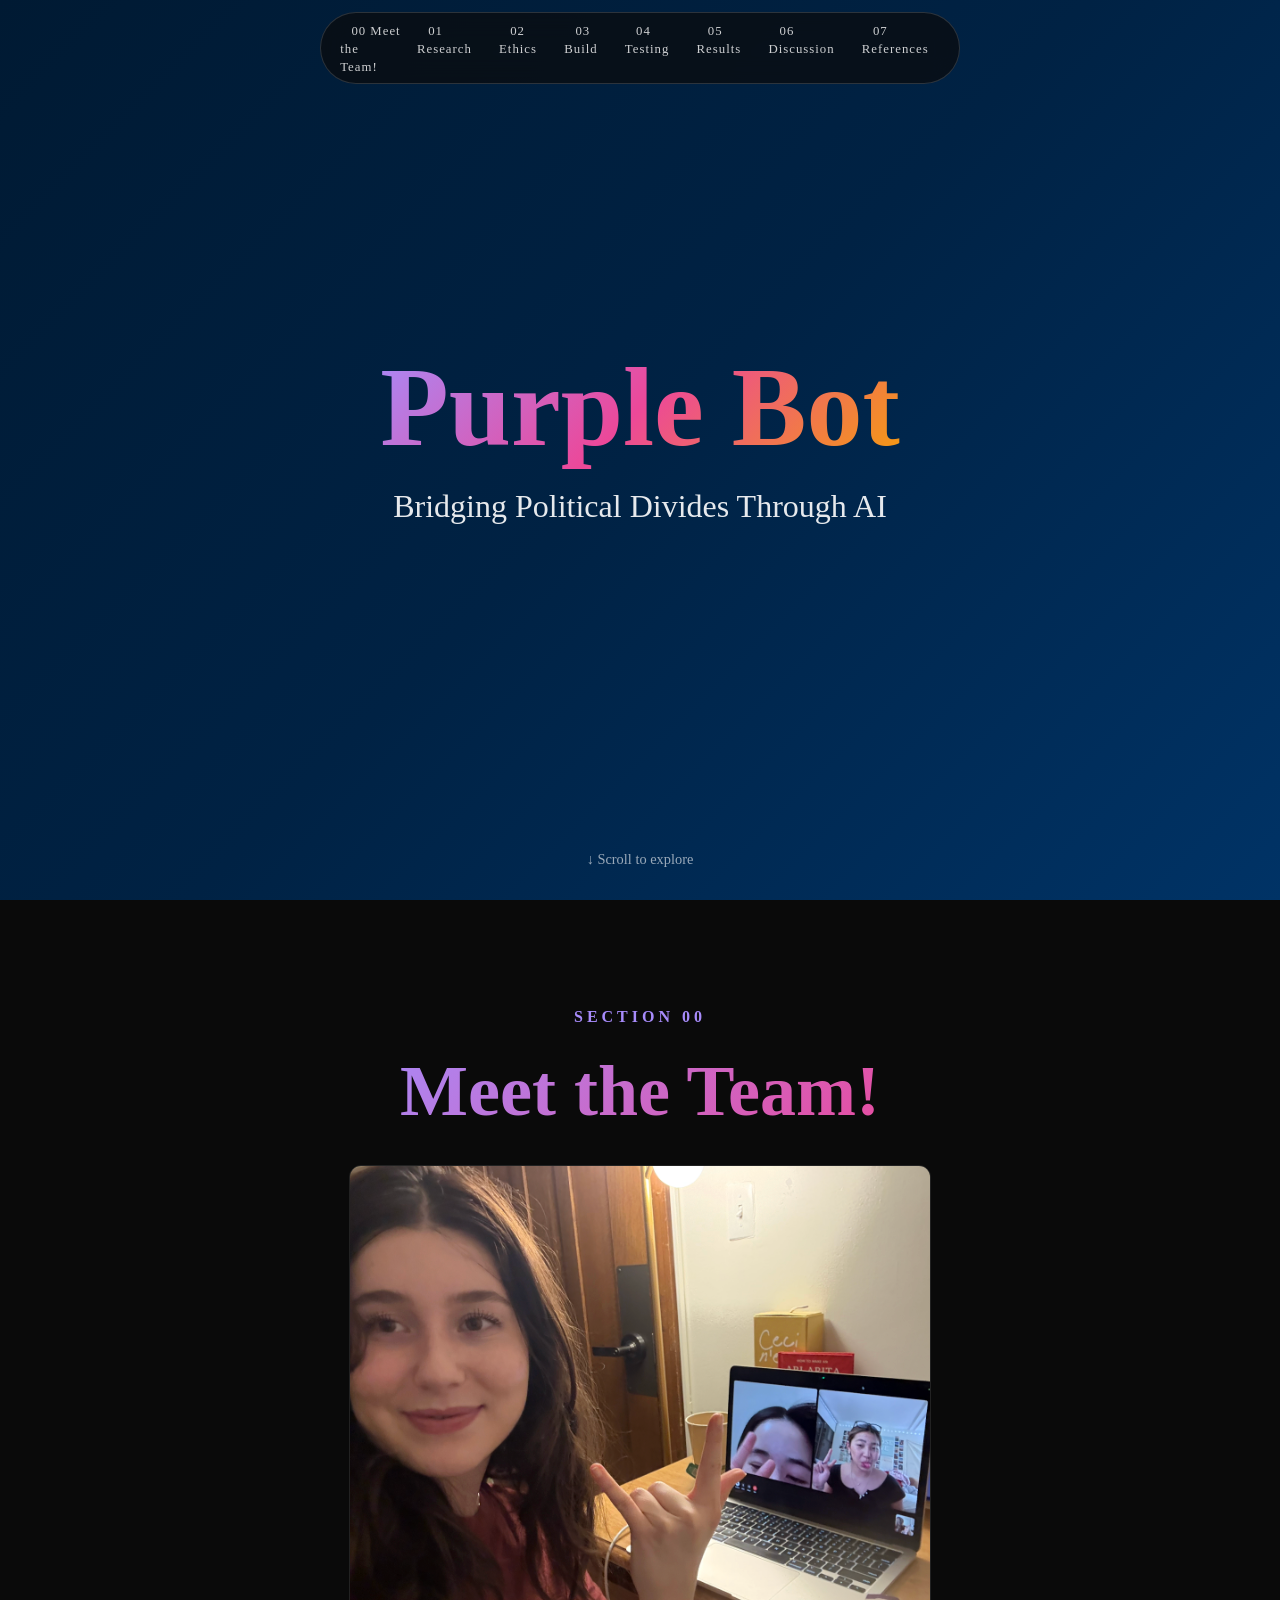
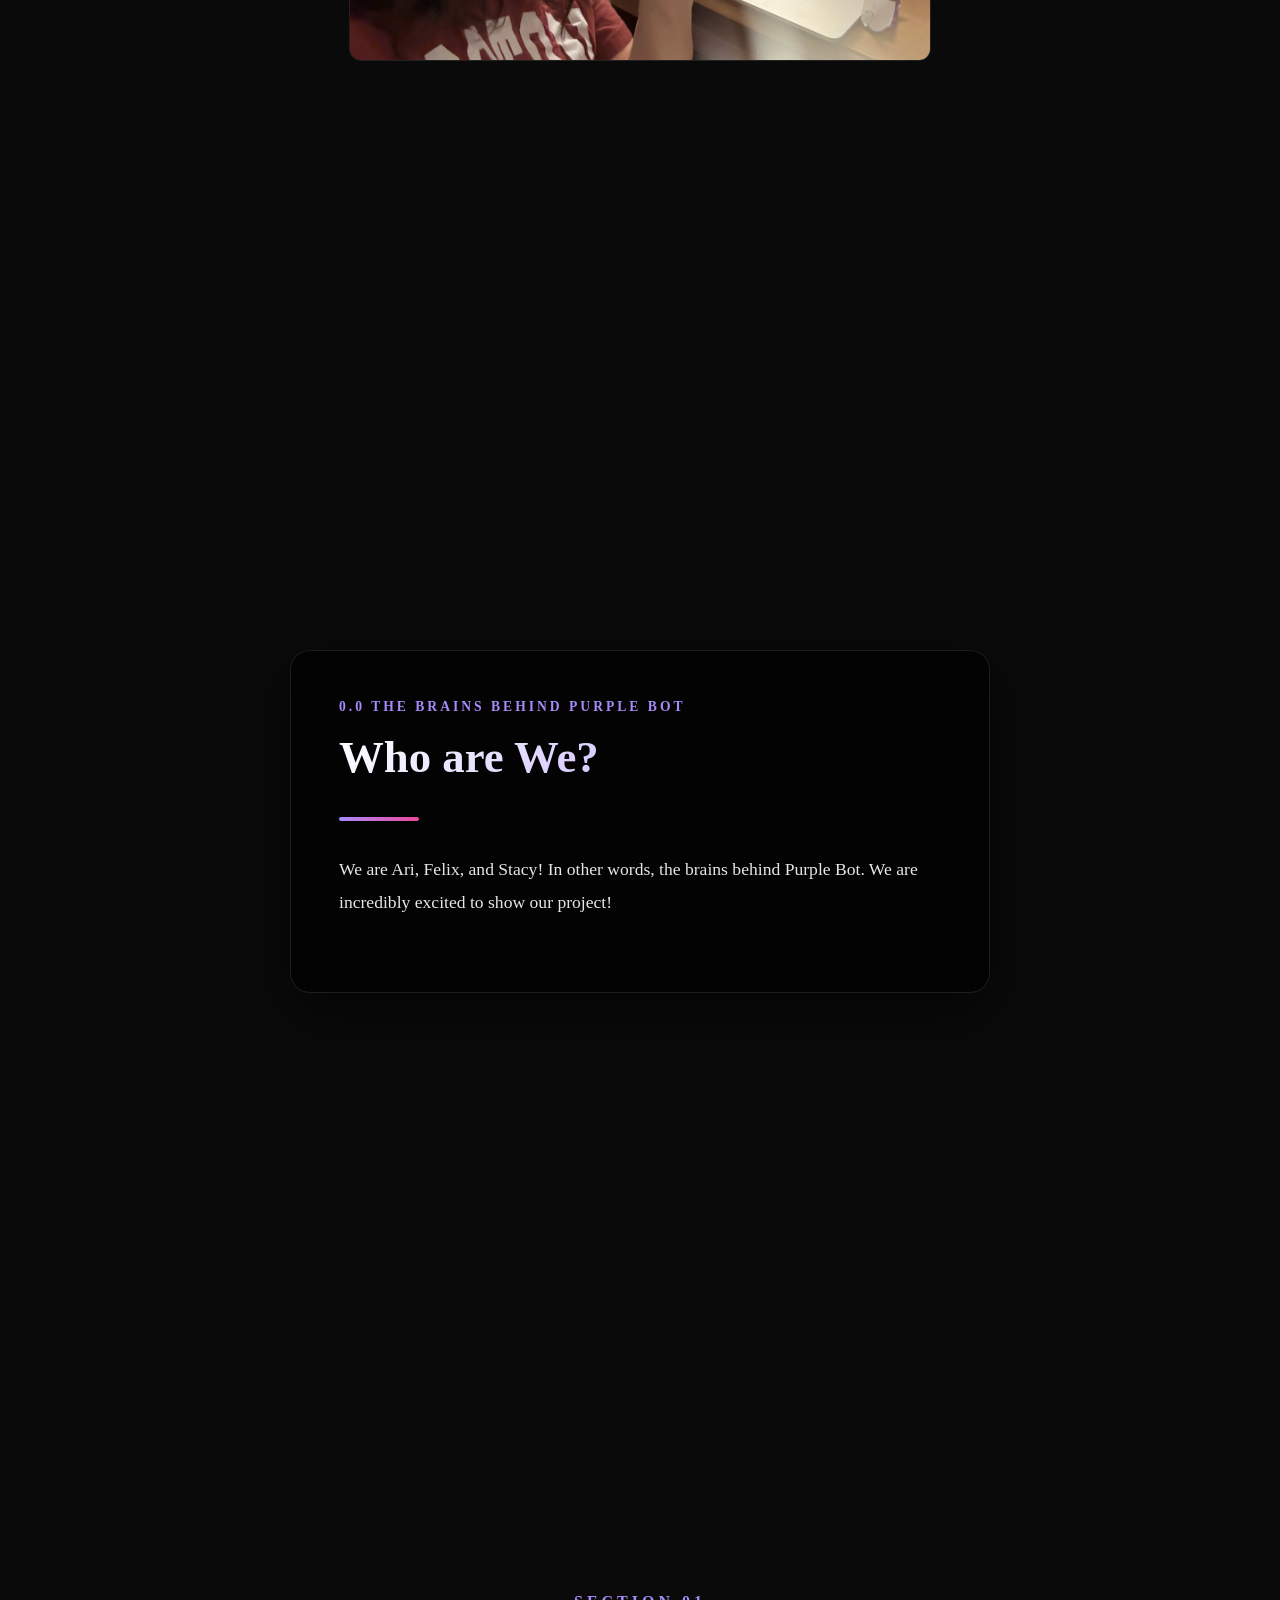
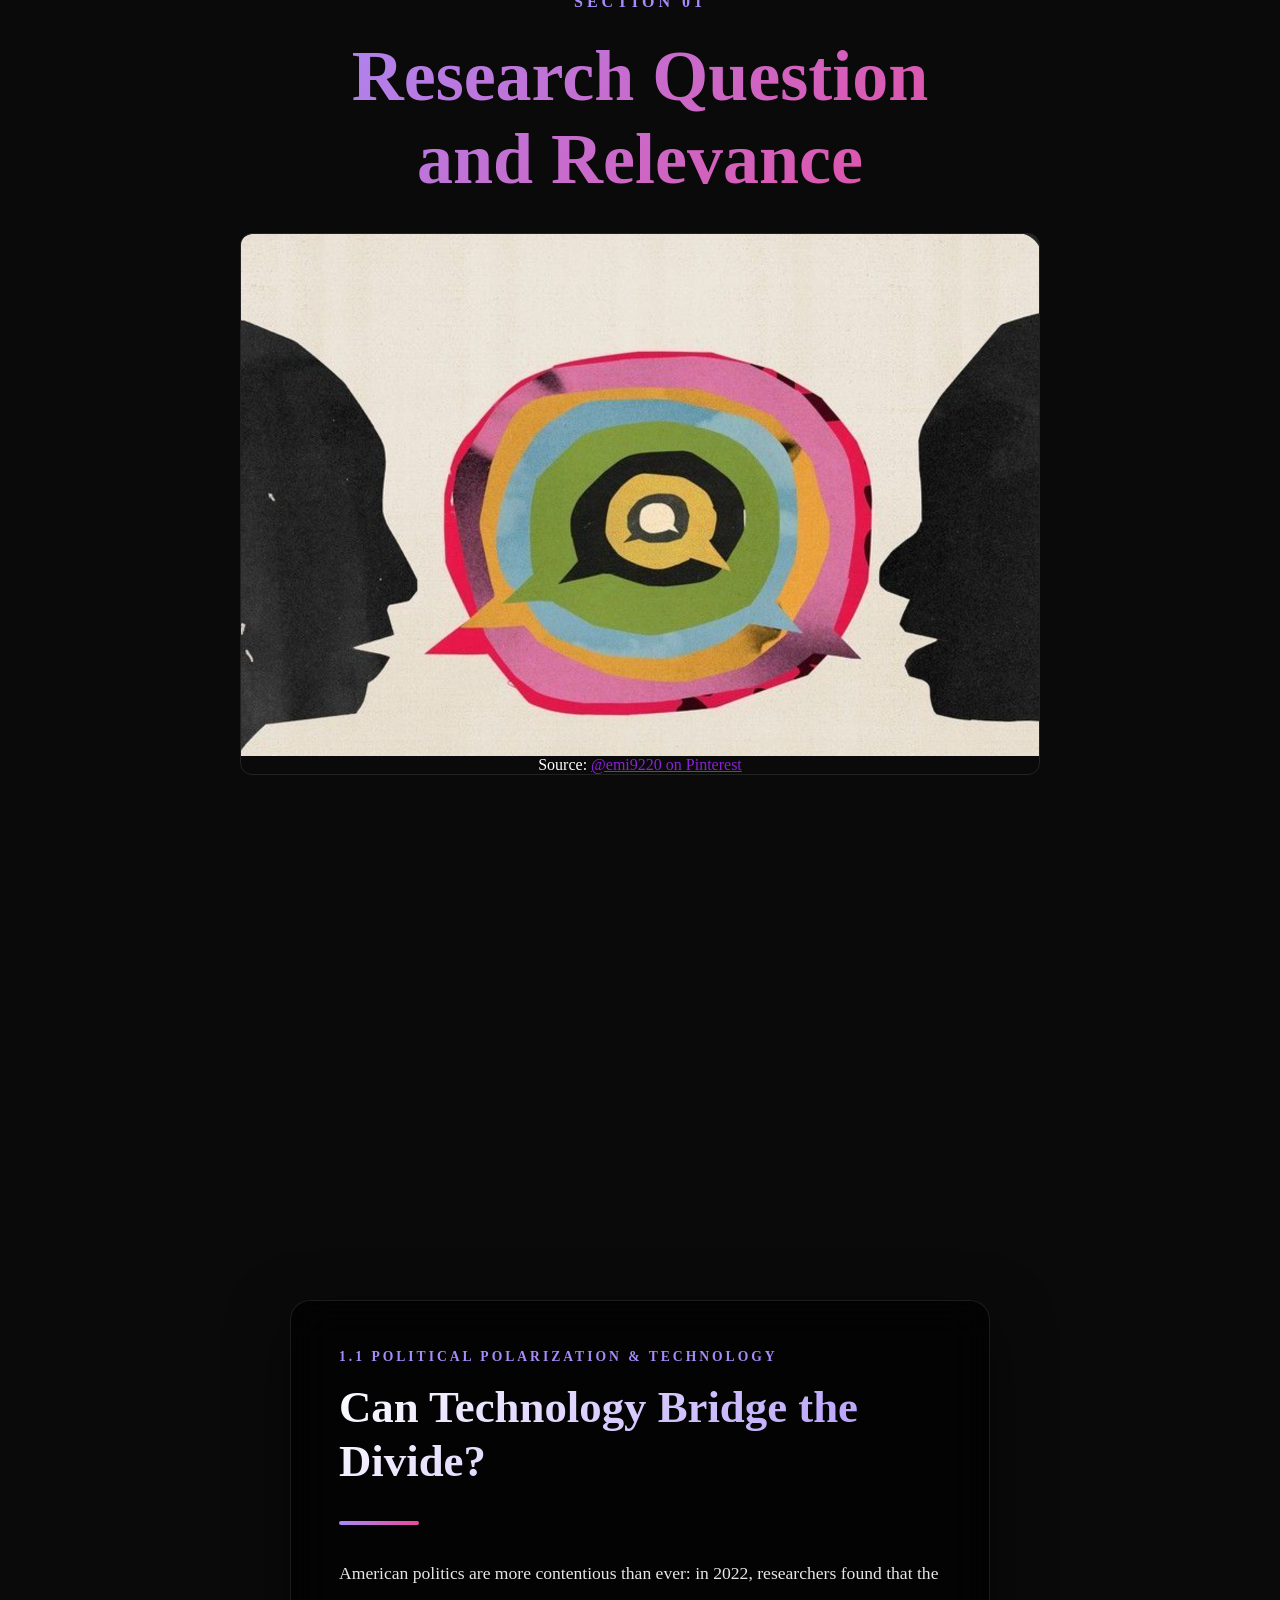
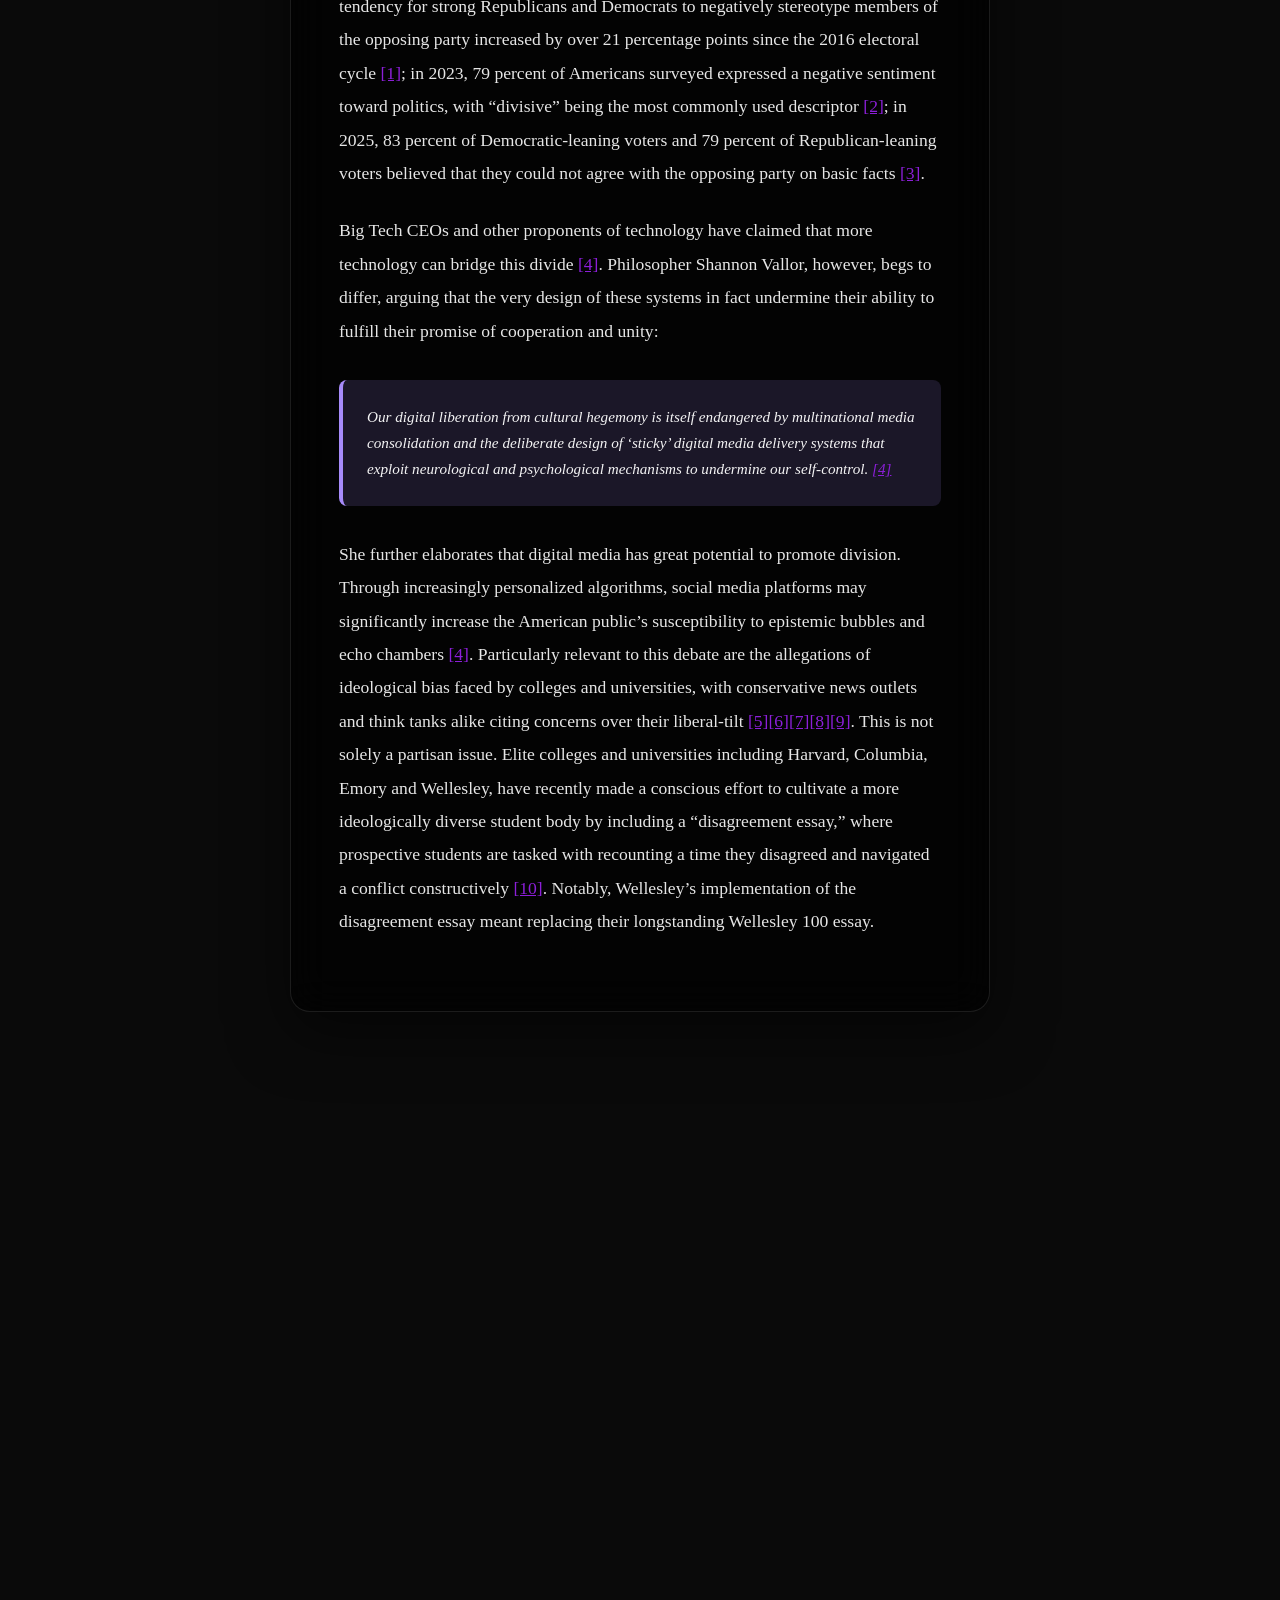
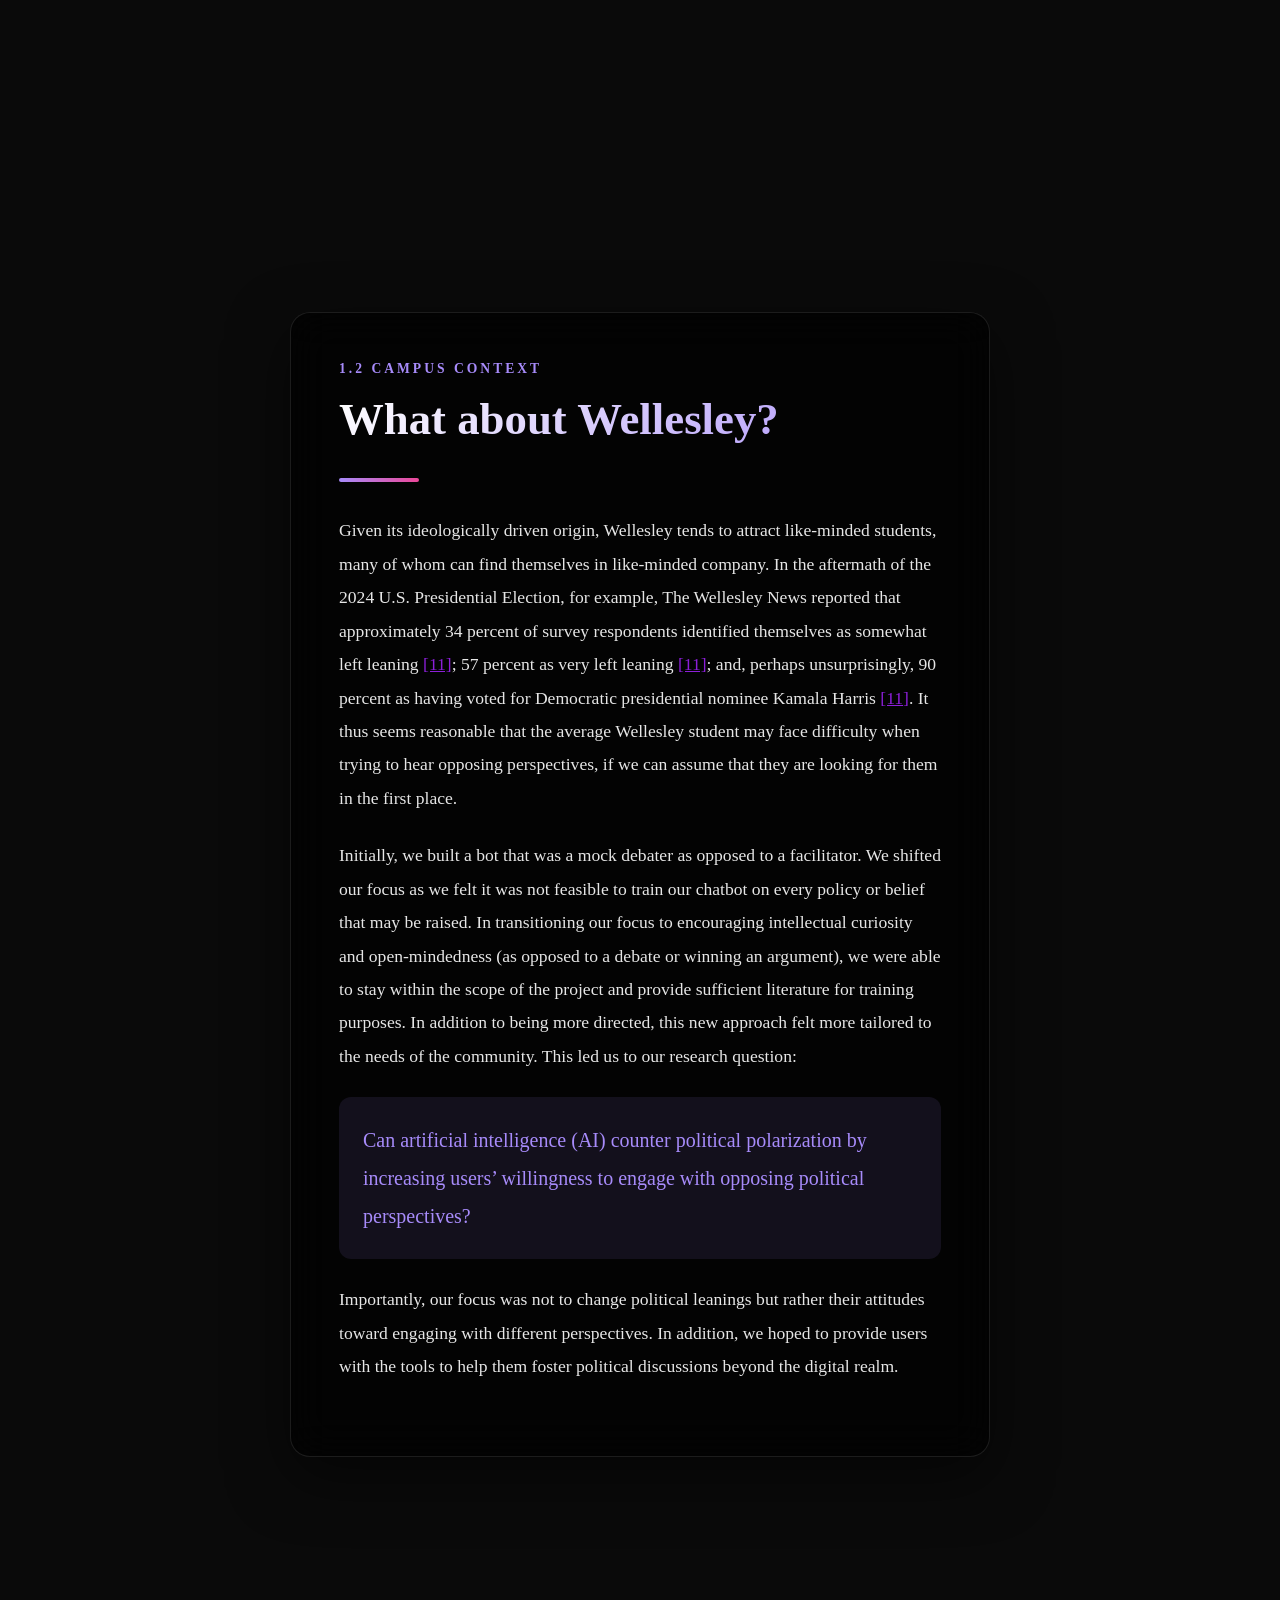
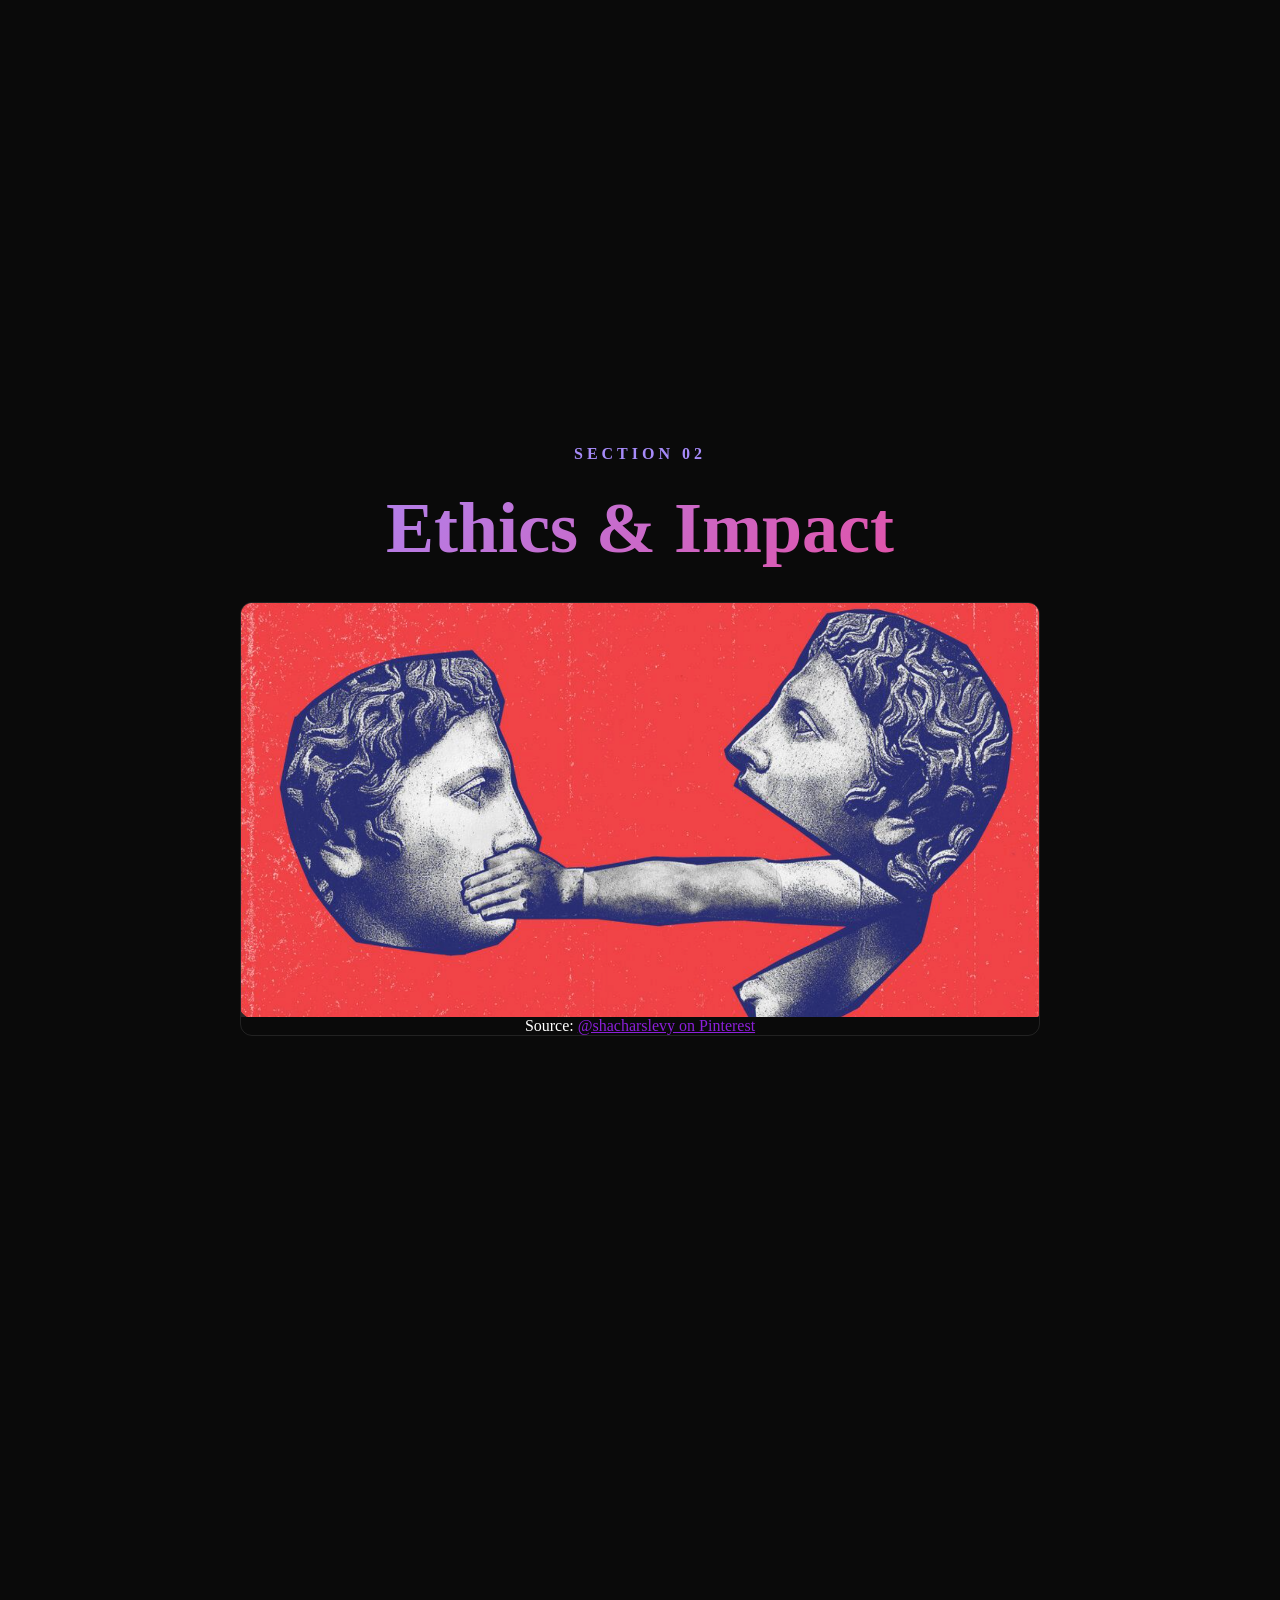
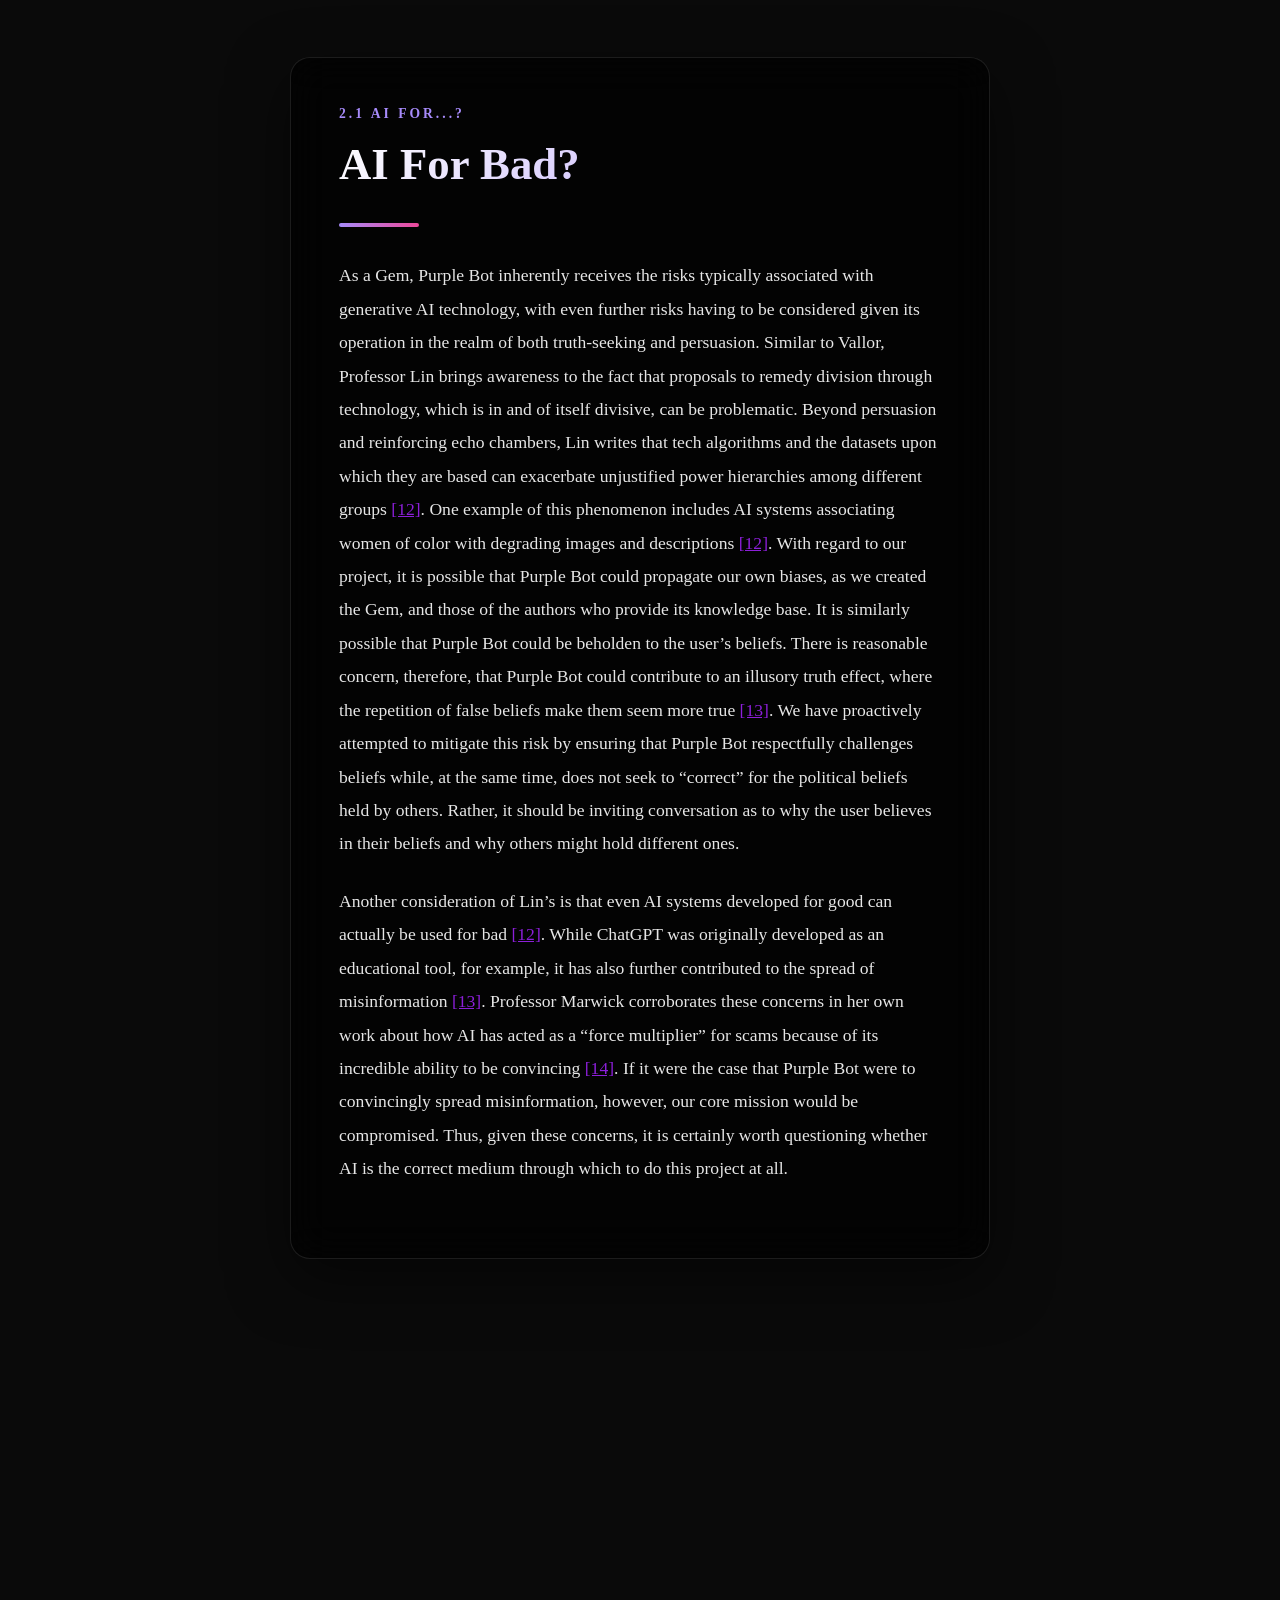
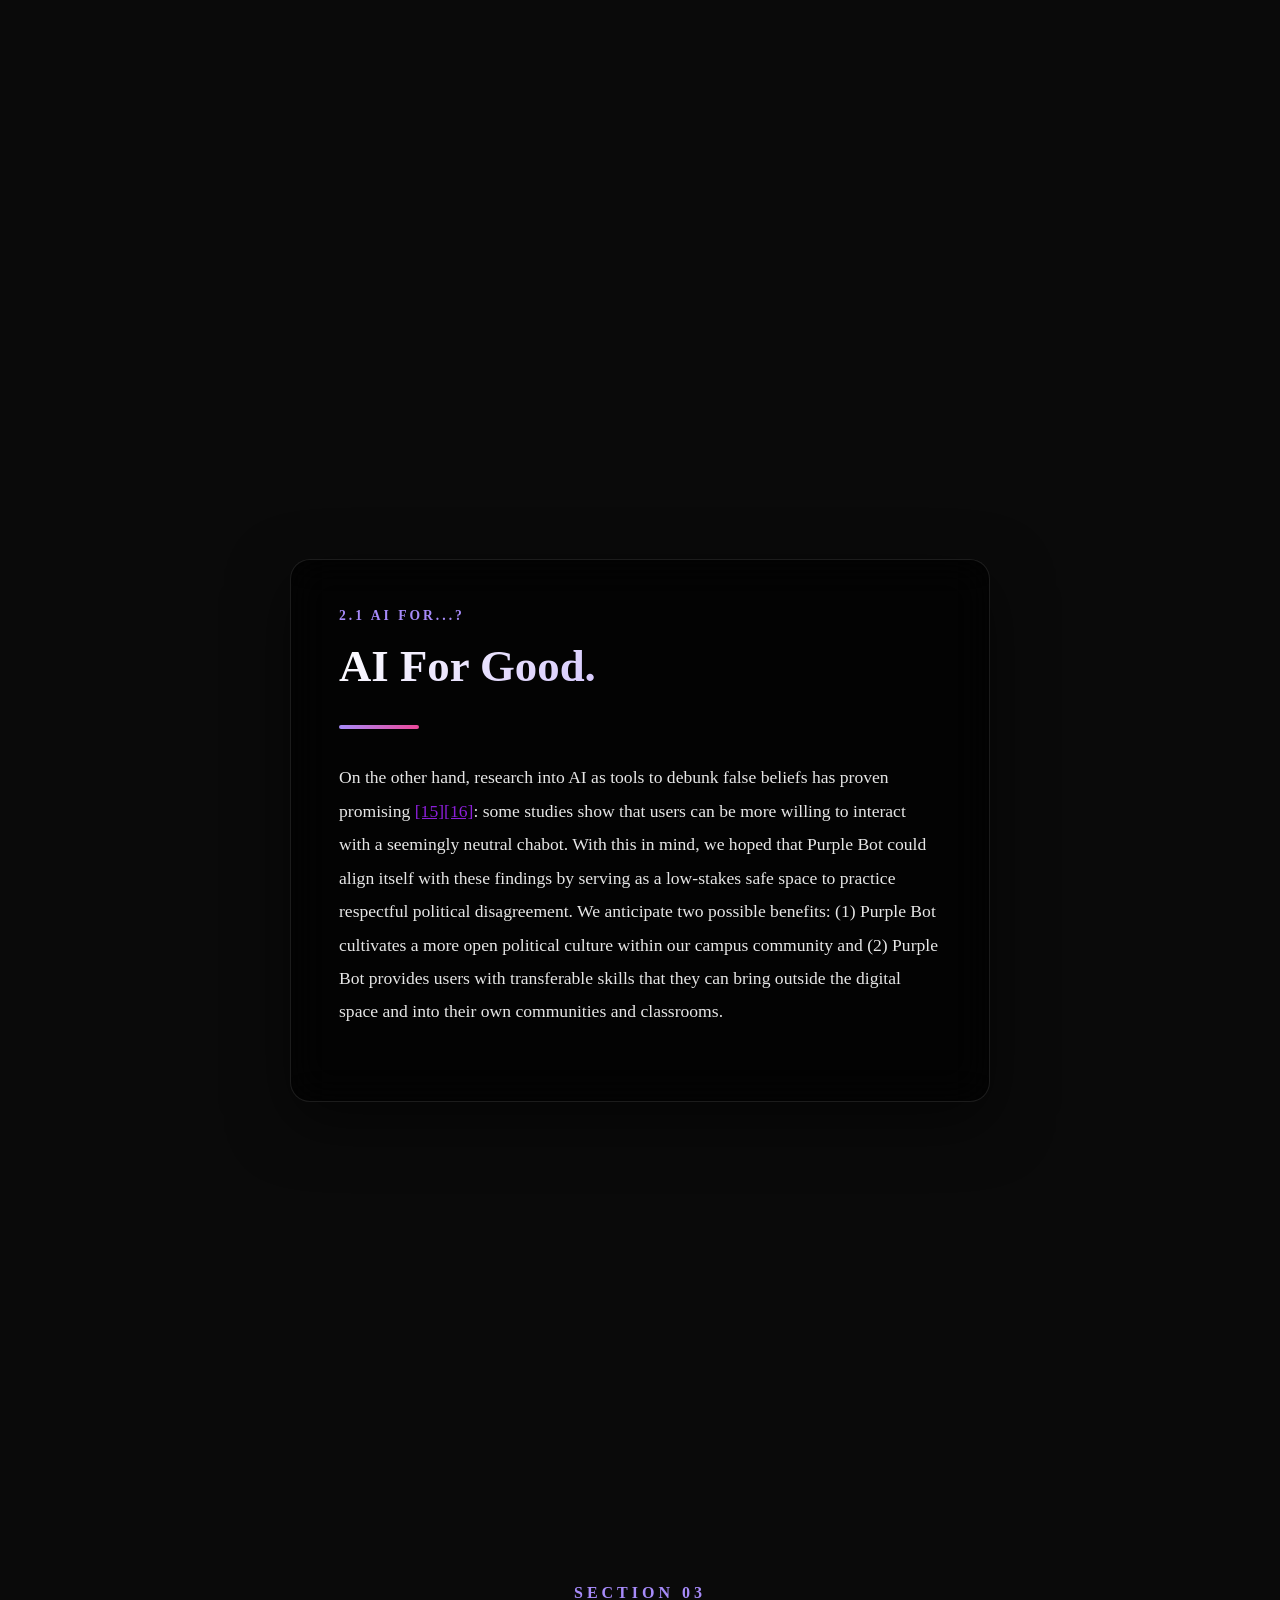
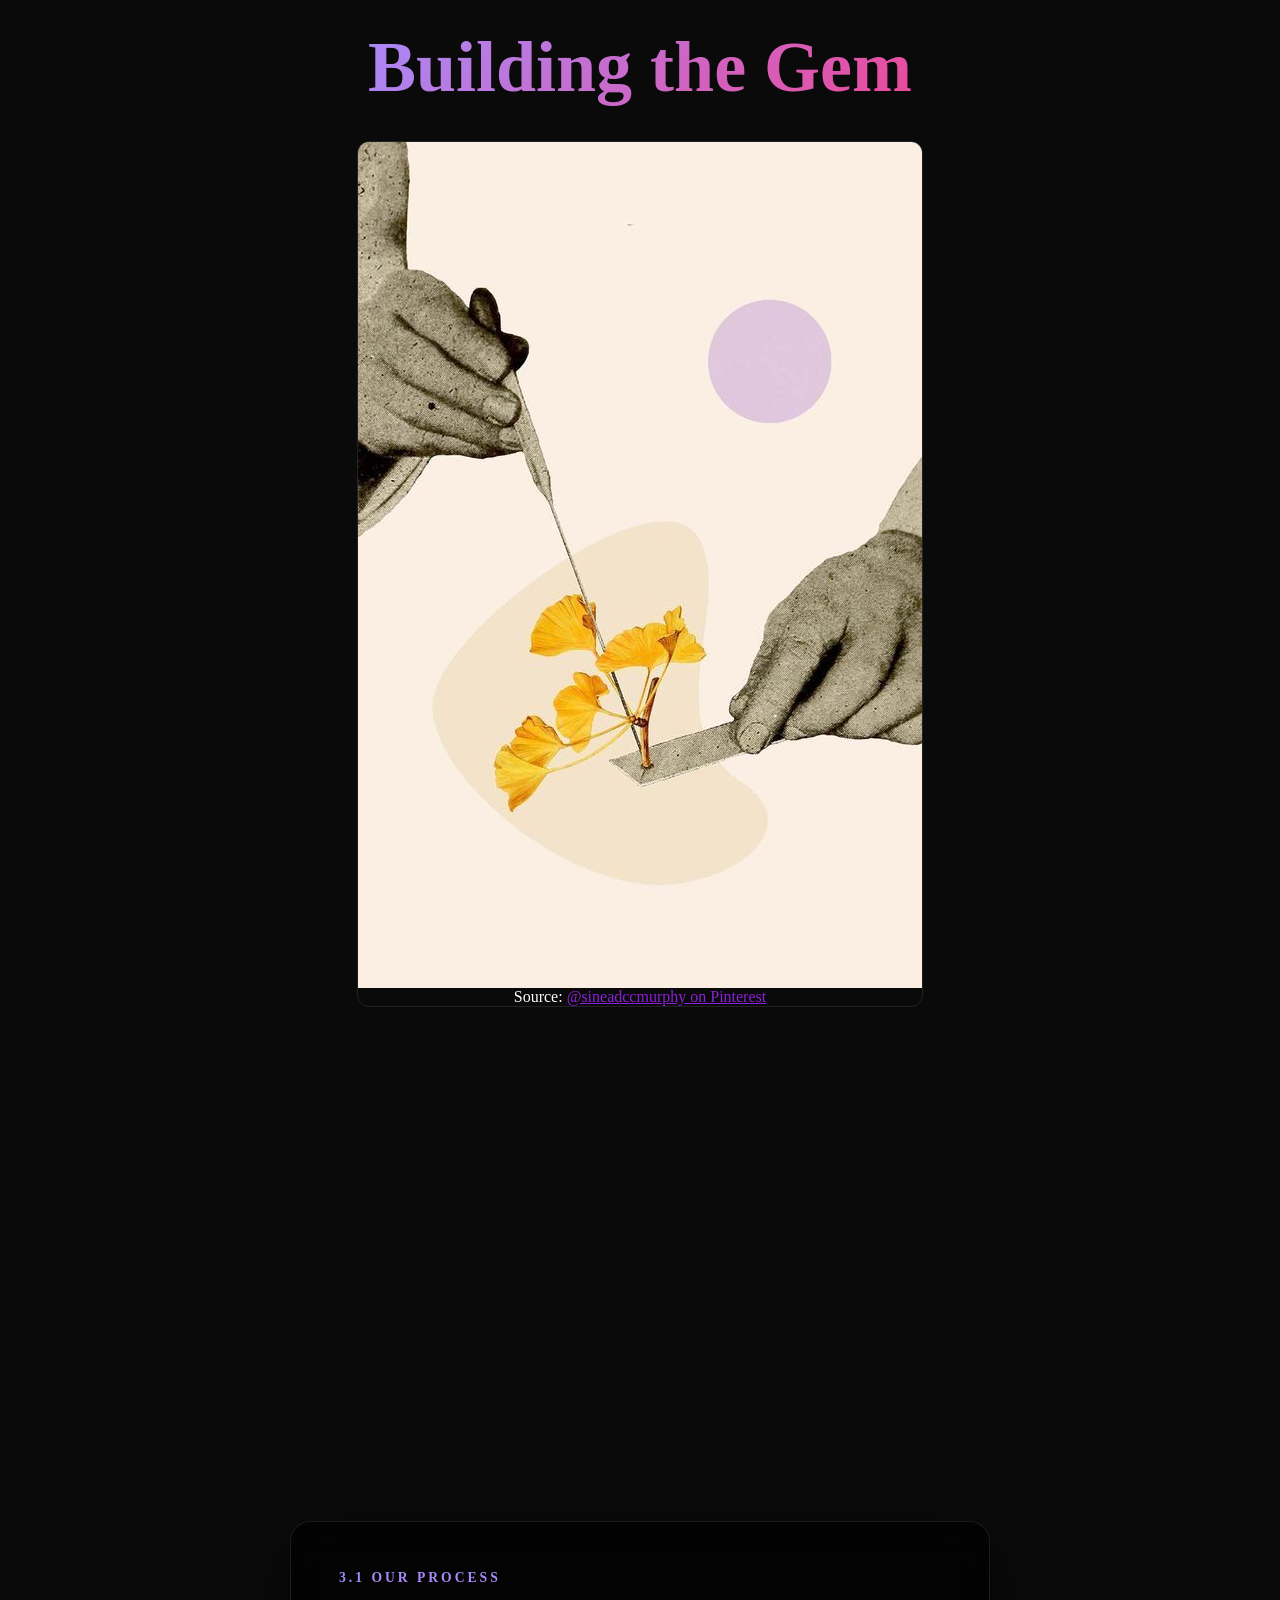
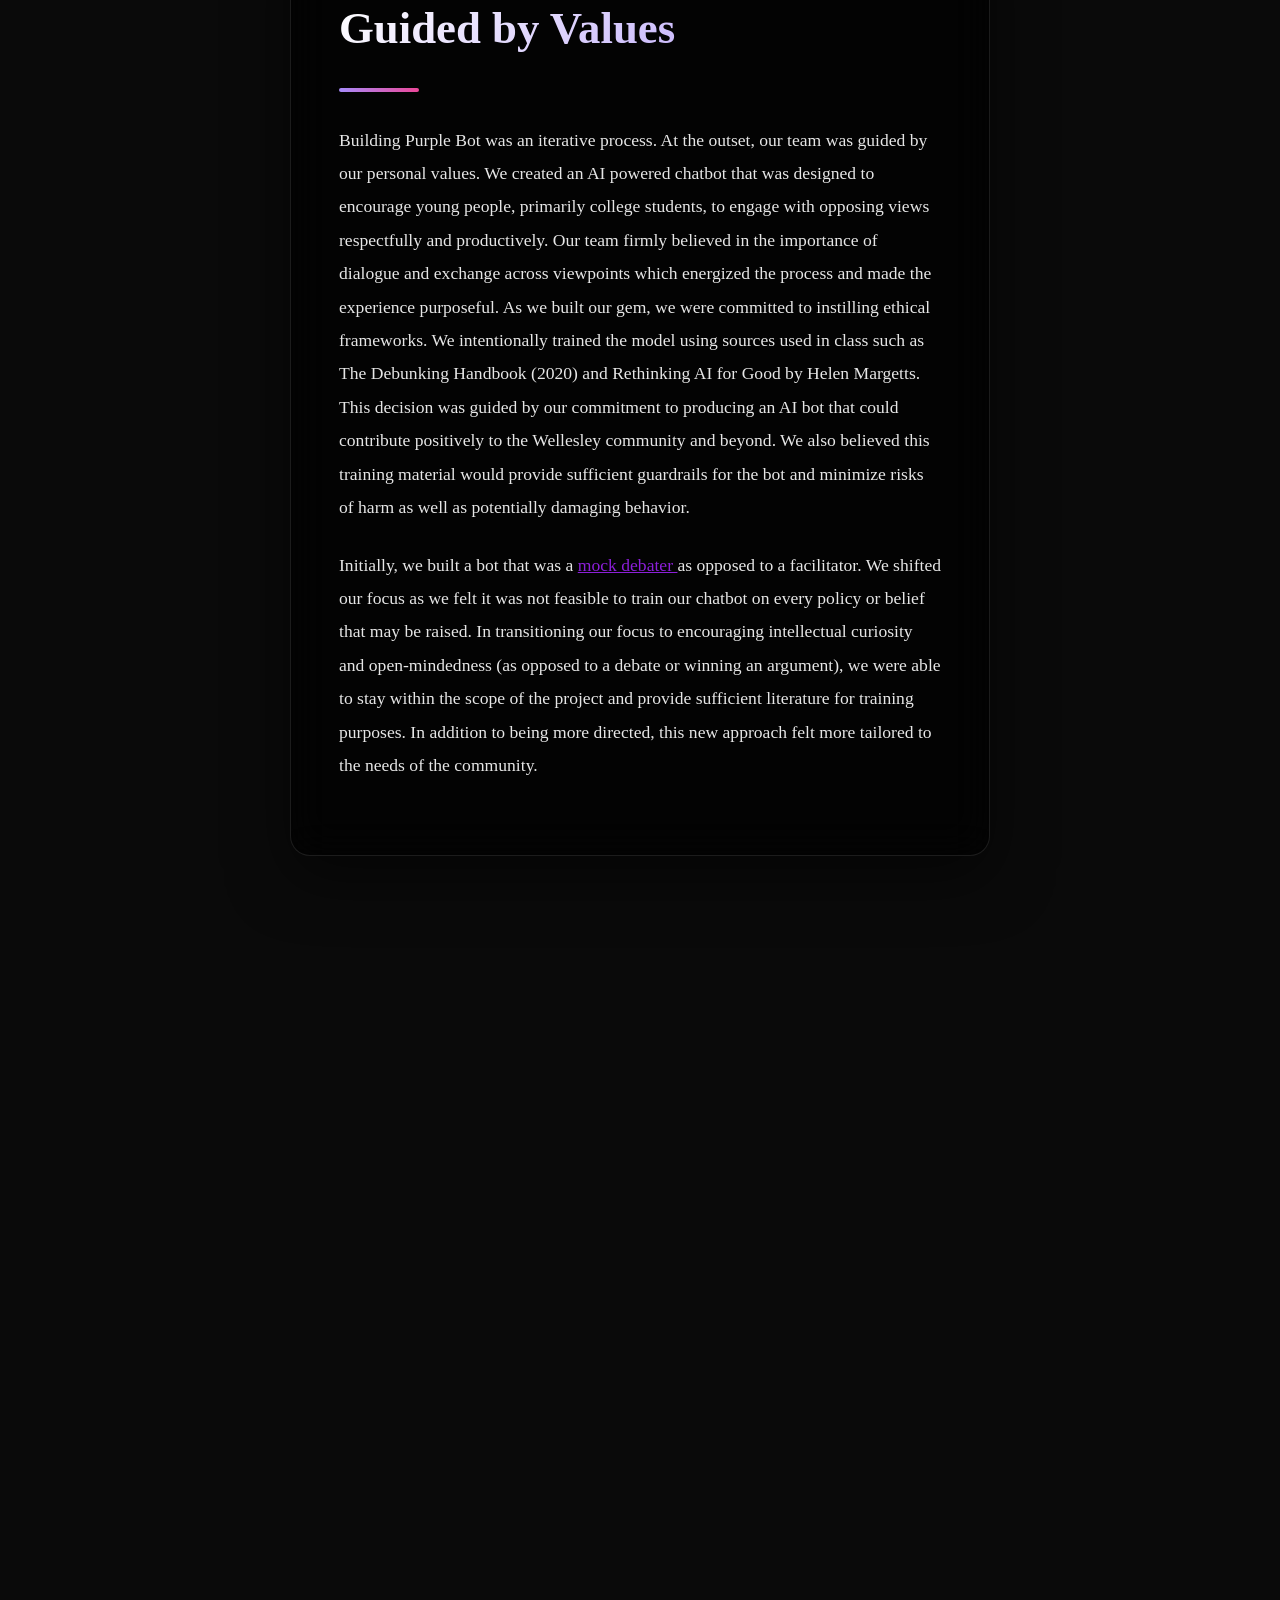
==== index.html @ c83adebb "First commit" ====
<!DOCTYPE html>
<html lang="en">

<head>
    <meta charset="UTF-8">
    <meta name="viewport" content="width=device-width, initial-scale=1.0">
    <title>Purple Bot: Bridging Political Divides</title>
    <style>
        * {
            margin: 0;
            padding: 0;
            box-sizing: border-box;
        }

        body {
            font-family: 'Georgia', serif;
            background: #0a0a0a;
            color: #ffffff;
            overflow-x: hidden;
        }

        /* Sticky background container */
        .sticky-background {
            position: fixed;
            top: 0;
            left: 0;
            width: 100%;
            height: 100vh;
            z-index: 0;
            transition: opacity 0.8s ease;
        }

        .bg-layer {
            position: absolute;
            width: 100%;
            height: 100%;
            opacity: 0;
            transition: opacity 1s ease;
        }

        .bg-layer.active {
            opacity: 1;
        }

        /* Background gradients for different sections */
        .bg-purple {
            background: linear-gradient(135deg, #1a0033 0%, #330066 50%, #4d0099 100%);
        }

        .bg-dark {
            background: linear-gradient(135deg, #0a0a0a 0%, #1a1a2e 50%, #16213e 100%);
        }

        .bg-red {
            background: linear-gradient(135deg, #1a0000 0%, #330011 50%, #4d001a 100%);
        }

        .bg-blue {
            background: linear-gradient(135deg, #001a33 0%, #002244 50%, #003366 100%);
        }

        .bg-green {
            background: linear-gradient(135deg, #001a0d 0%, #003319 50%, #004d26 100%);
        }

        .bg-orange {
            background: linear-gradient(135deg, #1a0d00 0%, #331900 50%, #4d2600 100%);
        }

        /* Content container */
        .content-wrapper {
            position: relative;
            z-index: 2;
        }

        /* Hero section - full screen */
        .hero-section {
            min-height: 100vh;
            display: flex;
            flex-direction: column;
            align-items: center;
            justify-content: center;
            text-align: center;
            padding: 2rem;
            position: relative;
        }

        .hero-title {
            font-size: clamp(3rem, 10vw, 7rem);
            font-weight: 700;
            background: linear-gradient(135deg, #a78bfa 0%, #ec4899 50%, #f59e0b 100%);
            -webkit-background-clip: text;
            -webkit-text-fill-color: transparent;
            background-clip: text;
            margin-bottom: 1rem;
            animation: fadeInUp 1s ease;
        }

        .hero-subtitle {
            font-size: clamp(1.2rem, 3vw, 2rem);
            color: rgba(255, 255, 255, 0.9);
            font-weight: 300;
            margin-bottom: 2rem;
            animation: fadeInUp 1s ease 0.3s backwards;
        }

        .top-nav {
            position: fixed;
            top: 12px;
            left: 50%;
            transform: translateX(-50%);
            z-index: 2000;
            background: rgba(10, 10, 10, 0.7);
            backdrop-filter: blur(12px);
            border: 1px solid rgba(255, 255, 255, 0.15);
            border-radius: 999px;
            padding: 0.5rem 1.2rem;
        }

        .top-nav ul {
            display: flex;
            gap: 1rem;
            list-style: none;
        }

        a {
          color: #8c1fd9;
        }

        a:hover {
          color: #7214b8;
          text-decoration: underline;
        }
        
        .top-nav a {
            text-decoration: none;
            font-size: 0.8rem;
            letter-spacing: 1px;
            color: rgba(255, 255, 255, 0.8);
            padding: 0.4rem 0.7rem;
            border-radius: 999px;
            transition: background 0.3s ease, color 0.3s ease;
        }

        .top-nav a:hover {
            background: rgba(167, 139, 250, 0.25);
            color: #ffffff;
        }

        .sticky-container {
            display: flex;
            align-items: flex-start;
            gap: 4rem;
            max-width: 1200px;
            margin: 0 auto;
            padding: 0 2rem;
        }

        .sticky-visual {
            position: sticky;
            top: 20vh;
            flex: 1;
            height: 60vh;
            display: flex;
            align-items: center;
            justify-content: center;
        }

        .sticky-visual img {
            width: 100%;
            max-height: 100%;
            object-fit: contain;
            border-radius: 20px;
            border: 1px solid rgba(255, 255, 255, 0.1);
        }

        .text-content {
            flex: 1.2;
            padding-bottom: 20vh;
        }

        .scroll-section {
            min-height: 120vh;
            position: relative;
        }

        .sticky-content {
            background: rgba(0, 0, 0, 0.7);
            backdrop-filter: blur(20px);
            border: 1px solid rgba(255, 255, 255, 0.1);
            border-radius: 20px;
            padding: 3rem;
            margin-bottom: 4rem;
        }

        .visual-divider {
            width: 80px;
            height: 4px;
            background: linear-gradient(90deg, #a78bfa 0%, #ec4899 100%);
            margin: 2rem 0;
            border-radius: 2px;
        }

        /* Graph specific styling (Non-sticky, inline) */
        .section-image-container {
            width: 100%;
            max-width: 800px;
            margin: 2rem auto;
            border-radius: 12px;
            overflow: hidden;
            border: 1px solid rgba(255, 255, 255, 0.1);
        }

        .section-image-container img {
            width: 100%;
            display: block;
            height: auto;
        }

        .section-image-container img {
            width: 100%;
            display: block;
            height: auto;
        }

        @keyframes fadeInUp {
            from {
                opacity: 0;
                transform: translateY(30px);
            }

            to {
                opacity: 1;
                transform: translateY(0);
            }
        }

        /* Scroll sections with sticky text */
        .scroll-section {
            min-height: 150vh;
            position: relative;
            padding: 50vh 2rem;
        }

        /* Section divider - full page */
        .section-divider {
            min-height: 100vh;
            display: flex;
            align-items: center;
            justify-content: center;
            text-align: center;
            padding: 2rem;
            position: relative;
        }

        .divider-content {
            max-width: 800px;
        }

        .divider-number {
            font-size: 1rem;
            color: #a78bfa;
            font-weight: 600;
            letter-spacing: 4px;
            margin-bottom: 1.5rem;
            text-transform: uppercase;
        }

        .divider-title {
            font-size: clamp(2.5rem, 6vw, 4.5rem);
            font-weight: 700;
            background: linear-gradient(135deg, #a78bfa 0%, #ec4899 100%);
            -webkit-background-clip: text;
            -webkit-text-fill-color: transparent;
            background-clip: text;
            margin-bottom: 1rem;
        }

        .sticky-content {
            position: sticky;
            top: 20vh;
            max-width: 700px;
            margin: 0 auto;
            background: rgba(0, 0, 0, 0.7);
            backdrop-filter: blur(20px);
            border: 1px solid rgba(255, 255, 255, 0.1);
            border-radius: 20px;
            padding: 3rem;
            box-shadow: 0 20px 60px rgba(0, 0, 0, 0.5);
        }

        .section-number {
            font-size: 0.85rem;
            color: #a78bfa;
            font-weight: 600;
            letter-spacing: 3px;
            margin-bottom: 1rem;
            text-transform: uppercase;
        }

        .section-title {
            font-size: clamp(1.8rem, 4vw, 2.8rem);
            margin-bottom: 1.5rem;
            background: linear-gradient(135deg, #ffffff 0%, #a78bfa 100%);
            -webkit-background-clip: text;
            -webkit-text-fill-color: transparent;
            background-clip: text;
            line-height: 1.2;
        }

        .section-text {
            font-size: 1.1rem;
            line-height: 1.9;
            color: rgba(255, 255, 255, 0.9);
            margin-bottom: 1.5rem;
        }

        .quote-box {
            background: rgba(167, 139, 250, 0.15);
            border-left: 4px solid #a78bfa;
            padding: 1.5rem;
            margin: 2rem 0;
            border-radius: 8px;
            font-style: italic;
            color: rgba(255, 255, 255, 0.95);
            font-size: 0.95rem;
            line-height: 1.7;
        }

        .visual-divider {
            width: 80px;
            height: 4px;
            background: linear-gradient(90deg, #a78bfa 0%, #ec4899 100%);
            margin: 2rem 0;
            border-radius: 2px;
        }

        /* Progress indicator */
        .progress-bar {
            position: fixed;
            top: 0;
            left: 0;
            height: 3px;
            background: linear-gradient(90deg, #a78bfa 0%, #ec4899 50%, #f59e0b 100%);
            z-index: 1000;
            transition: width 0.1s ease;
        }

        /* Scroll indicator */
        .scroll-indicator {
            position: fixed;
            bottom: 2rem;
            left: 50%;
            transform: translateX(-50%);
            color: rgba(255, 255, 255, 0.6);
            font-size: 0.9rem;
            animation: bounce 2s infinite;
            z-index: 10;
            opacity: 1;
            transition: opacity 0.5s ease;
        }

        .scroll-indicator.hidden {
            opacity: 0;
        }

        @keyframes bounce {

            0%,
            100% {
                transform: translateX(-50%) translateY(0);
            }

            50% {
                transform: translateX(-50%) translateY(-10px);
            }
        }

        /* Final section */
        .final-section {
            min-height: 100vh;
            display: flex;
            align-items: center;
            justify-content: center;
            padding: 4rem 2rem;
            position: relative;
        }

        html {
            scroll-behavior: smooth;
        }

        .final-content {
            max-width: 800px;
            text-align: center;
            background: rgba(255, 255, 255, 0.03);
            backdrop-filter: blur(10px);
            border: 1px solid rgba(255, 255, 255, 0.1);
            border-radius: 20px;
            padding: 4rem 3rem;
        }

        @media (max-width: 768px) {
            .sticky-content {
                padding: 2rem 1.5rem;
            }

            .section-text {
                font-size: 1rem;
            }

            .scroll-section {
                padding: 30vh 1rem;
            }
        }

        .site-footer {
            background: rgba(10, 10, 10, 0.8);
            border-top: 1px solid rgba(167, 139, 250, 0.2);
            padding: 4rem 2rem;
            color: #94a3b8;
            text-align: center;
        }

        .site-footer strong {
            color: #ffffff;
            display: block;
            margin-bottom: 1rem;
        }
    </style>
</head>

<body>
    <nav class="top-nav">
        <ul>
            <li><a href="#section-0">00 Meet the Team!</a></li>
            <li><a href="#section-1">01 Research</a></li>
            <li><a href="#section-2">02 Ethics</a></li>
            <li><a href="#section-3">03 Build</a></li>
            <li><a href="#section-4">04 Testing</a></li>
            <li><a href="#section-5">05 Results</a></li>
            <li><a href="#section-6">06 Discussion</a></li>
            <li><a href="#section-7">07 References</a></li>
        </ul>
    </nav>
    <div class="progress-bar" id="progressBar"></div>

    <div class="sticky-background">
        <div class="bg-layer bg-purple active" data-section="0"></div>
        <div class="bg-layer bg-dark" data-section="1"></div>
        <div class="bg-layer bg-red" data-section="2"></div>
        <div class="bg-layer bg-blue" data-section="3"></div>
        <div class="bg-layer bg-purple" data-section="4"></div>
        <div class="bg-layer bg-green" data-section="5"></div>
        <div class="bg-layer bg-orange" data-section="6"></div>
        <div class="bg-layer bg-dark" data-section="7"></div>
    </div>

    <div class="content-wrapper">
        <section class="hero-section">
            <h1 class="hero-title">Purple Bot</h1>
            <p class="hero-subtitle">Bridging Political Divides Through AI</p>
            <div class="scroll-indicator" id="scrollIndicator">↓ Scroll to explore</div>
        </section>


        <section class="section-divider scroll-section" data-section="0" id="section-0">
            <div class="divider-content">
                <div class="divider-number">Section 00</div>
                <h2 class="divider-title">Meet the Team!</h2>
                <div class="section-image-container">
                    <img src="images/selfie.png" alt="Team Selfie">

                </div>
            </div>
        </section>

        <section class="scroll-section" data-section="1" data-bg="dark">
            <div class="sticky-content">
                <div class="section-number">0.0 The Brains Behind Purple Bot</div>
                <h2 class="section-title">Who are We?</h2>
                <div class="visual-divider"></div>
                <p class="section-text">
                    We are Ari, Felix, and Stacy! In other words, the brains behind Purple Bot. We are incredibly
                    excited to show our project!
                </p>
            </div>
        </section>


        <section class="section-divider" data-section="1" id="section-1">
            <div class="divider-content">
                <div class="divider-number">Section 01</div>
                <h2 class="divider-title">Research Question<br>and Relevance</h2>
                <div class="section-image-container">
                    <figure>
                        <img src="images/section1.jpg" alt="Research Context">
                        <div class="image-footer">Source: <a href ="http://pinterest.com/pin/774124930939137/"> @emi9220 on Pinterest</a></div>
                    </figure>
                </div>
            </div>
        </section>

        <section class="scroll-section" data-section="1" data-bg="dark">
            <div class="sticky-content">
                <div class="section-number">1.1 Political Polarization & Technology</div>
                <h2 class="section-title">Can Technology Bridge the Divide?</h2>
                <div class="visual-divider"></div>
                <p class="section-text">
                    American politics are more contentious than ever: in 2022, researchers found that the tendency for
                    strong Republicans and Democrats to negatively stereotype members of the opposing party increased by
                    over 21 percentage points since the 2016 electoral cycle <a href="#source-1" id="cite-1"
                        class="citation">[1]</a>;
                    in 2023, 79 percent of Americans surveyed expressed a negative
                    sentiment toward
                    politics, with “divisive” being the most commonly used descriptor <a href="#source-2" id="cite-2"
                        class="citation">[2]</a>; in 2025, 83 percent of Democratic-leaning voters and 79 percent of
                    Republican-leaning voters believed that they could not agree with the opposing party on basic facts
                    <a href="#source-3" id="cite-3" class="citation">[3]</a>.
                </p>
                <p class="section-text">
                    Big Tech CEOs and other proponents of technology have claimed that more technology can bridge this
                    divide <a href="#source-4" id="cite-4" class="citation">[4]</a>. Philosopher Shannon Vallor,
                    however, begs to
                    differ, arguing that
                    the very design of these systems in fact undermine their ability to fulfill their promise of
                    cooperation and unity:

                <div class="quote-box">
                    Our digital liberation from cultural hegemony is itself endangered by multinational media
                    consolidation and the deliberate design of ‘sticky’ digital media delivery systems that exploit
                    neurological and psychological mechanisms to undermine our self-control. <a href="#source-4"
                        id="cite-4" class="citation">[4]</a>
                </div>
                </p>
                <p class="section-text">
                    She further elaborates that digital media has great potential to promote division. Through
                    increasingly personalized algorithms, social media platforms may significantly increase the American
                    public’s susceptibility to epistemic bubbles and echo chambers <a href="#source-4" id="cite-4"
                        class="citation">[4]</a>.
                    Particularly relevant to this debate are the allegations of ideological bias faced by colleges and
                    universities, with conservative news outlets and think tanks alike citing concerns over their
                    liberal-tilt <a href="#source-5" id="cite-5" class="citation">[5]</a><a href="#source-6" id="cite-6"
                        class="citation">[6]</a><a href="#source-7" id="cite-7" class="citation">[7]</a><a
                        href="#source-8" id="cite-8" class="citation">[8]</a><a href="#source-9" id="cite-9"
                        class="citation">[9]</a>.
                    This is not solely a partisan issue. Elite colleges and universities including Harvard, Columbia,
                    Emory and Wellesley, have recently made a conscious effort to cultivate a more ideologically diverse
                    student body by including a “disagreement essay,” where prospective students are tasked with
                    recounting a time they disagreed and navigated a conflict constructively <a href="#source-10"
                        id="cite-10" class="citation">[10]</a>. Notably, Wellesley’s implementation of the disagreement
                    essay meant
                    replacing their longstanding Wellesley 100 essay.
                </p>
            </div>
        </section>

        <section class="scroll-section" data-section="1" data-bg="red">
            <div class="sticky-content">
                <div class="section-number">1.2 Campus Context</div>
                <h2 class="section-title">What about Wellesley?</h2>
                <div class="visual-divider"></div>
                <p class="section-text">
                    Given its ideologically driven origin, Wellesley tends to attract like-minded students, many of whom
                    can find themselves in like-minded company. In the aftermath of the 2024 U.S. Presidential Election,
                    for example, The Wellesley News reported that approximately 34 percent of survey respondents
                    identified themselves as somewhat left leaning <a href="#source-11" id="cite-11"
                        class="citation">[11]</a>; 57
                    percent as very left leaning <a href="#source-11" id="cite-11" class="citation">[11]</a>; and,
                    perhaps
                    unsurprisingly, 90 percent as having voted for Democratic presidential nominee Kamala Harris <a
                        href="#source-11" id="cite-11" class="citation">[11]</a>.
                    It thus seems reasonable that the average Wellesley student may face difficulty when trying to hear
                    opposing perspectives, if we can assume that they are looking for them in the first place.
                </p>
                <p class="section-text">
                    Initially, we built a bot that was a mock debater as opposed to a facilitator. We shifted our focus
                    as we felt it was not feasible to train our chatbot on every policy or belief that may be raised. In
                    transitioning our focus to encouraging intellectual curiosity and open-mindedness (as opposed to a
                    debate or winning an argument), we were able to stay within the scope of the project and provide
                    sufficient literature for training purposes. In addition to being more directed, this new approach
                    felt more tailored to the needs of the community. This led us to our research question:
                </p>
                <p class="section-text"
                    style="font-size: 1.25rem; color: #a78bfa; font-weight: 500; padding: 1.5rem; background: rgba(167, 139, 250, 0.1); border-radius: 12px;">
                    Can artificial intelligence (AI) counter political polarization by increasing users’ willingness
                    to
                    engage with opposing political perspectives?
                <p class="section-text">
                    Importantly, our focus was not to change political leanings but rather their attitudes toward
                    engaging with different perspectives. In addition, we hoped to provide users with the tools to help
                    them foster political discussions beyond the digital realm.
                </p>
            </div>
        </section>

        <section class="section-divider" data-section="2" id="section-2">
            <div class="divider-content">
                <div class="divider-number">Section 02</div>
                <h2 class="divider-title">Ethics & Impact</h2>
                <div class="section-image-container">
                    <img src="images/section2.jpg" alt="Ethics Discussion">
                    <div class="image-footer">Source: <a href ="https://www.pinterest.com/pin/55098795463029199/">@shacharslevy on Pinterest</a></div>
                </div>
            </div>
        </section>

        <section class="scroll-section" data-section="2" data-bg="orange">
            <div class="sticky-content">
                <div class="section-number">2.1 AI For...?</div>
                <h2 class="section-title">AI For Bad?</h2>
                <div class="visual-divider"></div>
                <p class="section-text">
                    As a Gem, Purple Bot inherently receives the risks typically associated with generative AI
                    technology, with even further risks having to be considered given its operation in the realm of both
                    truth-seeking and persuasion. Similar to Vallor, Professor Lin brings awareness to the fact that
                    proposals to remedy division through technology, which is in and of itself divisive, can be
                    problematic. Beyond persuasion and reinforcing echo chambers, Lin writes that tech algorithms and
                    the datasets upon which they are based can exacerbate unjustified power hierarchies among different
                    groups <a href="#source-12" id="cite-12" class="citation">[12]</a>. One example of this phenomenon
                    includes AI
                    systems associating women of color with
                    degrading images and descriptions <a href="#source-12" id="cite-12" class="citation">[12]</a>. With
                    regard to our
                    project, it is possible that Purple
                    Bot could propagate our own biases, as we created the Gem, and those of the authors who provide its
                    knowledge base. It is similarly possible that Purple Bot could be beholden to the user’s beliefs.
                    There is reasonable concern, therefore, that Purple Bot could contribute to an illusory truth
                    effect, where the repetition of false beliefs make them seem more true <a href="#source-13"
                        id="cite-13" class="citation">[13]</a>. We have
                    proactively attempted to mitigate this risk by ensuring that Purple Bot respectfully challenges
                    beliefs while, at the same time, does not seek to “correct” for the political beliefs held by
                    others. Rather, it should be inviting conversation as to why the user believes in their beliefs and
                    why others might hold different ones.
                </p>
                <p class="section-text">
                    Another consideration of Lin’s is that even AI systems developed for good can actually be used for
                    bad <a href="#source-12" id="cite-12" class="citation">[12]</a>. While ChatGPT was originally
                    developed as an
                    educational tool, for example, it has
                    also further contributed to the spread of misinformation <a href="#source-13" id="cite-13"
                        class="citation">[13]</a>.
                    Professor Marwick corroborates
                    these concerns in her own work about how AI has acted as a “force multiplier” for scams because of
                    its incredible ability to be convincing <a href="#source-14" id="cite-14" class="citation">[14]</a>.
                    If it were
                    the case that Purple Bot were to
                    convincingly spread misinformation, however, our core mission would be compromised. Thus, given
                    these concerns, it is certainly worth questioning whether AI is the correct medium through which to
                    do this project at all.
                </p>
            </div>
        </section>

        <section class="scroll-section" data-section="2" data-bg="dark">
            <div class="sticky-content">
                <div class="section-number">2.1 AI For...?</div>
                <h2 class="section-title">AI For Good.</h2>
                <div class="visual-divider"></div>
                <p class="section-text">
                    On the other hand, research into AI as tools to debunk false beliefs has proven promising <a
                        href="#source-15" id="cite-15" class="citation">[15]</a><a href="#source-16" id="cite-16"
                        class="citation">[16]</a>: some
                    studies show that users can be more willing to interact with a seemingly neutral
                    chabot. With this in mind, we hoped that Purple Bot could align itself with these findings by
                    serving as a low-stakes safe space to practice respectful political disagreement. We anticipate two
                    possible benefits: (1) Purple Bot cultivates a more open political culture within our campus
                    community and (2) Purple Bot provides users with transferable skills that they can bring outside the
                    digital space and into their own communities and classrooms.
                </p>
            </div>
        </section>

        <section class="section-divider" data-section="3" id="section-3">
            <div class="divider-content">
                <div class="divider-number">Section 03</div>
                <h2 class="divider-title">Building the Gem</h2>
                <div class="section-image-container">
                    <img src="images/section3.jpg" alt="Development Stage">
                    <div class="image-footer">Source: <a href ="https://www.pinterest.com/pin/28077197671379634/"> @sineadccmurphy on Pinterest</a>
                </div>
                </div>
            </div>
        </section>

        <section class="scroll-section" data-section="3" data-bg="purple">
            <div class="sticky-content">
                <div class="section-number">3.1 Our Process</div>
                <h2 class="section-title">Guided by Values</h2>
                <div class="visual-divider"></div>
                <p class="section-text">
                    Building Purple Bot was an iterative process. At the outset, our team was guided by our personal
                    values. We created an AI powered chatbot that was designed to encourage young people, primarily
                    college students, to engage with opposing views respectfully and productively. Our team firmly
                    believed in the importance of dialogue and exchange across viewpoints which energized the process
                    and made the experience purposeful. As we built our gem, we were committed to instilling ethical
                    frameworks. We intentionally trained the model using sources used in class such as The Debunking
                    Handbook (2020) and Rethinking AI for Good by Helen Margetts. This decision was guided by our
                    commitment to producing an AI bot that could contribute positively to the Wellesley community and
                    beyond. We also believed this training material would provide sufficient guardrails for the bot and
                    minimize risks of harm as well as potentially damaging behavior.

                </p>
                <p class="section-text">
                    Initially, we built a bot that was a <a
                        href="https://docs.google.com/document/d/1P_L2LxBtg07sUh3_bYQf0syg7JiqlienJAdAEg78Neg/edit?tab=t.0"
                        target="_blank" rel="noopener noreferrer">
                        mock debater
                    </a> as opposed to a facilitator. We shifted our focus as we felt it was not feasible to train our
                    chatbot on every policy or belief that may be raised. In transitioning our focus to encouraging
                    intellectual curiosity and open-mindedness (as opposed to a debate or winning an argument), we were
                    able to stay within the scope of the project and provide sufficient literature for training
                    purposes. In addition to being more directed, this new approach felt more tailored to the needs of
                    the community.

                </p>
            </div>
        </section>

        <section class="scroll-section" data-section="3" data-bg="blue">
            <div class="sticky-content">
                <div class="section-number">3.2 Knowledge Base</div>
                <h2 class="section-title">Source Selection</h2>
                <div class="visual-divider"></div>
                <p class="section-text">
                    As we were limited to 10 sources, we needed to make determinations as to what the most relevant and
                    or important sources for training. We wanted to focus on internal sources to ensure accuracy and
                    validity and point away from external research conducted by the bot itself. With that, in addition
                    to including sources on ethics, we decided to incorporate research studies by Pew Research Center on
                    political polarization in America and partisan coalitions. We believed that these
                    empirically-supported studies would offer the chatbot the tools and historical context to respond
                    factually as well as impartially. We identified and gathered these studies from academic databases
                    such as JSTOR. To ensure their accuracy, we reviewed each study, assessed the scientists behind the
                    research, and evaluated whether there were conflicting findings elsewhere.
                </p>
            </div>
        </section>

        <section class="scroll-section" data-section="3" data-bg="green">
            <div class="sticky-content">
                <div class="section-number">3.3 Development</div>
                <h2 class="section-title">Four Iterations</h2>
                <div class="visual-divider"></div>
                <p class="section-text">
                    Once we determined our sources, we continued to build our knowledge base, which is essentially a
                    behavior manual for the bot. Prior to testing, we went through four different iterations. First and
                    foremost, our priority was the safety and wellbeing of our testers – especially considering the
                    sensitive nature of our topic. With that, we trained our bot to maintain professionalism and
                    respect, prohibiting any offensive language or derogatory behavior. This was also important as we
                    reflected on learnings from class about AI’s propensity to affirm users beliefs and viewpoints. In
                    mitigating this concern, we purposefully fed Purple Bot inflammatory content and made sure that it
                    responded appropriately: “I cannot engage with that topic. As Purple Bot, my purpose is to foster
                    understanding, respectful dialogue, and civic engagement among young people across the political
                    spectrum. My rules strictly prohibit any form of discrimination or derogatory comments, including
                    antisemitism.”

                </p>
                <p class="section-text">
                    Once we secured these guardrails, we produced our <a
                        href="https://docs.google.com/document/d/1CojX4fMIV-fCd3kNMSWmLBSBwTbNeNTcR9--MxBPiX8/edit?tab=t.0"
                        target="_blank" rel="noopener noreferrer">first version</a>
                    of Purple Bot. This laid the
                    foundation for the rest of our gem creation but we found it was prone to errors such as the bot
                    continuing to introduce itself, even in the midst of conversation. We also found that although it
                    followed the framework laid out by the Debunking Handbook, its responses were at times irrelevant to
                    our gem's purpose.
                </p>
                <p class="section-text">
                    After implementing changes based on our observations, we faced trouble with the functionality of
                    <a href="https://docs.google.com/document/d/1CojX4fMIV-fCd3kNMSWmLBSBwTbNeNTcR9--MxBPiX8/edit?tab=t.0"
                        target="_blank" rel="noopener noreferrer">Version 2</a>. Initially, we believed this was due to
                    a problem with Gemini that occurred during our
                    meeting (there were reports online confirming that there was a Gemini outage). We then agreed to
                    test the Gem asynchronously later that day and update each other on whether there was any progress.
                    These efforts, however, were still thwarted due to some error with our Gem itself. Even beyond the
                    outage, our Gem was unresponsive for an unknown reason. We then collectively decided to try and make
                    a new Gem to push onward.
                </p>
                <p class="section-text">
                    After this minor setback, we built <a
                        href="https://docs.google.com/document/d/1CojX4fMIV-fCd3kNMSWmLBSBwTbNeNTcR9--MxBPiX8/edit?tab=t.0"
                        target="_blank" rel="noopener noreferrer">Version 3</a> which marked significant progress in our
                    project. This
                    updated gem was more concise, reflective, and directed. That said, we still faced some challenges in
                    consistency in responses across different tests as well as ensuring the bot doesn't answer questions
                    outside of the domain of its expertise.
                </p>
                <p class="section-text">
                    Taking that into consideration, we modified the instructions slightly for <a
                        href="https://docs.google.com/document/d/1CojX4fMIV-fCd3kNMSWmLBSBwTbNeNTcR9--MxBPiX8/edit?tab=t.0"
                        target="_blank" rel="noopener noreferrer">Version 3</a> to ensure
                    consistency across Purple Bot's responses and to stay within its scope. We also provided the bot new
                    literature about methodology for engaging across the aisle so that users had the tools to engage, in
                    addition to knowing its importance. Following this rigorous gem creation process, we felt it was
                    ready to share Purple Bot with external users.
                </p>
            </div>
        </section>

        <section class="section-divider" data-section="4" id="section-4">
            <div class="divider-content">
                <div class="divider-number">Section 04</div>
                <h2 class="divider-title">Testing and Refinement</h2>
                <div class="section-image-container">
                    <img src="images/section4.jpg" alt="Testing Process">
                    <div class="image-footer">Source: <a href ="http://pinterest.com/pin/4925880838701651/">@ladybagranovskaya on Pinterest</a></div>
                </div>
            </div>
        </section>

        <section class="scroll-section" data-section="4" data-bg="orange">
            <div class="sticky-content">
                <div class="section-number">4.1 Recruitment</div>
                <h2 class="section-title">Community Outreach</h2>
                <div class="visual-divider"></div>
                <p class="section-text">
                    Over the week of December 3rd, our group reached out to 40+ individuals within the Wellesley
                    community as well as politically-affiliated organizations on campus. Unfortunately–for a host of
                    reasons including outdated emails, time constraint, and concern regarding AI use–we did not
                    successfully receive responses from any clubs. In retrospect, we are happy this was the outcome!
                    Purple bot is not a project that we hope ends with the semester. We plan to use our current data
                    from friends and volunteers to inform refinements that we believe will better position Purple Bot
                    for club use in the future.

                </p>
                <div class="section-image-container">
                    <img src="images/section4.1jpg.jpg" alt="Outreach Data">
                    <div class="image-footer">Source: <a href ="https://www.pinterest.com/pin/6262886976188865/">@generacinactiva on Pinterest</a></div>
                </div>
                <p class="section-text">
                    From the individuals we successfully connected with, we received 23 pre-survey responses and 20
                    post-survey responses. This indicated to us that there was a reason for discontinuation of testing,
                    likely due to the time commitment. This also posed a challenge: How can we conduct thorough data
                    collection without disengaging participants? This is a question that we are continuing to reflect on
                    as we continue to embark on research studies beyond this class.
                </p>
            </div>
        </section>

        <section class="scroll-section" data-section="4" data-bg="dark">
            <div class="sticky-content">
                <div class="section-number">4.2 Refinements</div>
                <h2 class="section-title">Learning from Testers</h2>
                <div class="visual-divider"></div>
                <p class="section-text">
                    The 20 testers who completed the entire process were invaluable in the completion of our gem. By
                    providing screenshots of their conversation with Purple Bot, we were able to identify any
                    inconsistencies as well as possible inaccuracies across use-case. As we assessed their screenshots,
                    we realized that our length constraints weren’t functioning as directed. In our instructions, we
                    explicitly told Purple Bot to keep responses at 2 paragraphs maximum. It exceeded this limit
                    significantly which we feared would cause the user to become disinterested. As a result, we decided
                    to add a word count. This proved to be highly effective as following this change, we were met with
                    concise, quick, responses. Another finding gathered through the screenshots was Purple Bot’s
                    tendency to access information outside of its knowledge base. We understood the potential danger of
                    unverified sources as there is a risk of misinformation or even inflammatory content. We modified
                    our instructions to very explicitly instruct Purple Bot to only use the knowledge base given. After
                    some trial and error (different phrasing, etc), this also proved effective.
                </p>
                <p class="section-text">
                    A big concern we developed during the testing process was a glitch that was occurring. For two
                    users, during their first interaction with the bot, Purple Bot responded with “No file upload”. We
                    were confused as to why this was happening as the three of us had never encountered it before, even
                    after putting in the same prompts. Through some troubleshooting, we discovered that this was the
                    result of Wellesley students using their personal email addresses as opposed to school emails. To
                    combat this glitch, we decided going forward to put a disclaimer for Wellesley students to be using
                    their school email.
                </p>
                <p class="section-text">
                    Finally, our team collectively decided to implement a change in Purple Bot’s response function. In
                    the instructions, Purple Bot was told to use a “Myth” “Fact” framework, the myth being, “I can’t
                    talk to others who don’t agree with me” and the fact being “meaningful dialogue is a cornerstone of
                    self-development and a healthy democracy”. This was initially inspired by the Debunking Handbook and
                    clearly outlining falsehood around civic engagement. Ultimately, however, we felt that the “Myth”
                    and “Reality” framework had been impeding conversationality, making the experience feel robotic and
                    or impersonal. Through removing this instruction and focusing more on a dialogue approach, we
                    believe users would feel more comfortable and receptive to engaging with Purple Bot.
                </p>
            </div>
        </section>

        <section class="section-divider" data-section="5" id="section-5">
            <div class="divider-content">
                <div class="divider-number">Section 05</div>
                <h2 class="divider-title">Results</h2>
                <div class="section-image-container">
                    <img src="images/section5.jpg" alt="Survey Results Overview">
                    <div class="image-footer">Source: <a href ="https://www.pinterest.com/pin/2533343538564139/">@sozercay on Pinterest</a></div>
                </div>
            </div>
        </section>

        <section class="scroll-section" data-section="5" data-bg="red">
            <div class="sticky-content">
                <div class="section-number">5.1 Pre-Survey</div>
                <h2 class="section-title">Initial Beliefs</h2>
                <div class="visual-divider"></div>
                <div class="section-image-container">
                    <img src="images/presurveyheat.png" alt="Pre-Survey Heatmap">
                    <div class="image-footer">Fig. 1: Pre-survey results heatmap for prompts rated by users on a scale of 1-10.</div>
                </div>
                <p class="section-text">
                    The primary intention of the pre-survey is to collect data on the user’s political engagement and
                    civil discourse beliefs prior to using Purple Bot. Fig. 1 depicts the responses of the 20 users for
                    a variety of statements they ranked on a scale of 1 to 10. Moreover, users reported lower than
                    anticipated levels of seeking out different perspectives and thinking opposing views have reasonable
                    points (mean = 5.10, mean = 5.05). The final question is an open response, which we hoped would
                    provide further context into some of the responses.

                </p>
                <p class="section-text">
                    Our testers' qualitative responses indicated a concern and apprehension towards engaging with
                    others' beliefs. This was validating as it demonstrated the need for our bot and enabled us to
                    measure change in belief beyond quantitative findings. One tester wrote : “It's hard for me to
                    separate my personal beliefs/values/identity from my political beliefs, so engaging in conversations
                    with people with different political views often feels like a personal attack.” This remark
                    underscored the need to make Purple Bot non-judgemental, open-minded, conciliatory, and partisan.
                    Along the same lines, another tester said, “Political conversations feel like they cause more hurt
                    feelings than productive discourse”. With this consensus, we understood the importance of debunking
                    the notion that all disagreements were hostile. To quelle these concerns, we adopted a human-centric
                    approach, having the gem talk to users more about personal values and influences, thereby humanizing
                    the ‘other side’.

                </p>
            </div>
        </section>

        <section class="scroll-section" data-section="5" data-bg="purple">
            <div class="sticky-content">
                <div class="section-number">5.2 Post-Survey</div>
                <h2 class="section-title">After Purple Bot</h2>
                <div class="visual-divider"></div>
                <div class="section-image-container">
                    <img src="images/postsurveyheat.png" alt="Post-Survey Heatmap">
                    <div class="image-footer">Fig. 2: Post-survey results heatmap for prompts rated by users on a scale of 1-10. </div>

                </div>
                <p class="section-text">
                    After asking users to interact with Purple Bot, they submitted post-survey responses to a similar
                    set of questions. However, these prompts facilitated reflection on their beliefs after engaging with
                    the Gem. Fig. 2 depicts a heatmap of these results with the same 1-10 scale as the pre-survey.
                    These results motivate our understanding of Purple Bot’s successes and places for improvement.
                    Notable observations on Purple Bot’s effectiveness include high average ratings for ease and clarity
                    (mean = 9.26, mean = 8.60). To further understand Purple Bot’s effectiveness, we analyzed data
                    pertaining to a few of our motivating questions.

                </p>
                <p class="section-text">
                    These results motivate our understanding of Purple Bot's successes and places for improvement.
                    Notable observations on Purple Bot's effectiveness include high average ratings for ease and clarity
                    (mean = 9.26, mean = 8.60). To further understand Purple Bot's effectiveness, we analyzed data
                    pertaining to a few of our motivating questions.
                </p>
            </div>
        </section>

        <section class="scroll-section" data-section="5" data-bg="blue">
            <div class="sticky-content">
                <div class="section-number">5.3 Analysis</div>
                <h2 class="section-title">Respect & Attitude</h2>
                <div class="visual-divider"></div>
                <div class="section-image-container">
                    <img src="images/hostvsrespect.png" alt="Hostility vs Respect Chart">
                    <div class="image-footer">Fig. 3: A slopegraph for the perceived hostility of political conversations and perceived respect of Purple Bot rated on a scale of 1-10.</div>
                </div>
                <p class="section-text">
                    A primary objective for Purple Bot was to foster a respectful and open environment for healthy
                    conversations. Several observations stand out from this graphic. In the pre-survey, users reported
                    significant comfortability of discussing politics (mean = 7.00) but also shared that political
                    discussions often felt hostile and judgemental (mean = 6.35). Therefore, our post-survey prompted
                    them to describe whether they felt that Purple Bot was respectful (mean = 8.80). Fig. 3 shows a
                    slopechart which depicts the responses for each of the individuals. Overall, the greatest difference
                    in response came from users who experienced hostility in political conversations prior to using
                    Purple Bot. The steeper slopes reflect that lower ratings of friendliness in the pre-survey often
                    resulted in high ratings for respect. The flat slopes came from individuals who already reported
                    that political conversations were not highly hostile. Note that there is no negative slope.

                </p>
            </div>
        </section>

        <section class="scroll-section" data-section="5" data-bg="green">
            <div class="sticky-content">
                <div class="section-number">5.2.2 Analysis</div>
                <h2 class="section-title">Critical Thinking</h2>
                <div class="visual-divider"></div>
                <div class="section-image-container">
                    <img src="images/challengevsrecon.png" alt="Challenge vs Reconsideration Scatterplot">
                    <div class="image-footer">Fig. 4: A scatterplot examining the relationship between respectfully challenging viewpoints and reconsideration of beliefs while using Purple Bot.</div>
                </div>
                <p class="section-text">
                    Extending the goal of respectful conversation, we specifically designed Purple Bot with this tone to
                    encourage personal reflection for the users beliefs. To assess this metric we sought to identify
                    whether correlation exists between whether Purple Bot respectfully challenged their beliefs and if
                    the conversation encouraged them to reconsider their viewpoint. Fig. 4 displays the scatterplot of
                    these data. There appears to be a positive relationship. To analyze this further, we performed a
                    non-parametric rank-sum hypothesis test and received a p-value of 0.002. This suggests strong
                    evidence that there exists a relationship between the average respect of Purple Bot and the user’s
                    reconsideration, confirming our initial purpose of the bot.

                </p>
                <p class="section-text">
                    To better understand the other patterns, we turned to the open responses on our post-survey. One
                    user indicated “Purple Bot yaps too much”, to which we strongly agreed. We realized that this was
                    the result of Purple Bot exceeding our paragraph limit. We decided to change the paragraph framework
                    to word count so that users could remain engaged and at the focus of the conversation. Following
                    testing, another user indicated, “It did not give any specific view points, which is understandable,
                    however I wish it had better explained the importance of other people's view points.” Although this
                    feedback was useful, we decided to maintain our bots goal of civic engagement as opposed to offering
                    insight into specific policy.
                </p>
            </div>
        </section>

        <section class="section-divider" data-section="6" id="section-6">
            <div class="divider-content">
                <div class="divider-number">Section 06</div>
                <h2 class="divider-title">Discussion</h2>
                <div class="section-image-container">
                    <img src="images/section6.jpg" alt="Project Conclusion">
                    <div class="image-footer">Source: <a href ="https://www.pinterest.com/pin/1196337404937549/"> @buggirl42 on Pinterest</a></div>
                </div>
            </div>
        </section>

        <section class="scroll-section" data-section="6" data-bg="orange">
            <div class="sticky-content">
                <div class="section-number">6.1 Assessment</div>
                <h2 class="section-title">Overall Performance</h2>
                <div class="visual-divider"></div>
                <p class="section-text">
                    Our results seem to indicate that purple bot performed very well for its intended purposes. For
                    example, we achieved a high average rating for respect and, as our slope chart indicates, Purple Bot
                    counteracted user’s potential expectations of hostility. Based on the data, Purple Bot succeeded in
                    both fostering a respectful conversation environment and imploring users to critically reflect on
                    their beliefs. However, Purple Bot experienced some limitations that can be improved upon. For
                    example, although there exists a relationship between respect and reconsideration, many people
                    reported that Purple Bot did not help them reconsider their beliefs. Moreover, although people rated
                    Purple Bot’s accuracy and explainability above average (mean = 7.60, mean = 6.90) this falls short
                    of the other usability levels of ease and clarity, which is something we would like to improve.

                </p>
                <p class="section-text">
                    Overall, our group was pleasantly surprised by Purple Bot’s performance. It achieved high marks in
                    tone and conveying information on healthy discourse techniques. In the pre-survey, many users noted
                    the difficulty of hearing alternative perspectives due to potential biases and prejudices of the
                    other voice. Based on usability reviews, Purple Bot seemed to dispel this worry by removing the
                    personal aspects. Though, it’s important to note that GenAI has its own set of biases and ethics as
                    discussed in our texts this semester. Moreover, Purple Bot met another expectation by empowering
                    others to critically think about their own viewpoints in a holistic context. Despite the
                    improvements necessary, this version Purple Bot has provided a strong foundation for the
                    continuation of civil engagement promotion.
                </p>
            </div>
        </section>

        <section class="scroll-section" data-section="6" data-bg="dark">
            <div class="sticky-content">
                <div class="section-number">6.2 Conclusion</div>
                <h2 class="section-title">Ready for Wider Use?</h2>
                <div class="visual-divider"></div>
                <p class="section-text">
                    While we think that purple bot has merit in more controlled academic spaces, we are hesitant to
                    suggest that it is ready for completely public use. Our data suggest that it is (1) highly usable,
                    (2) does not seem hostile, (3) can act as a safe space for people to discuss their political beliefs
                    without judgment and learn tools to engage in difficult political conversations outside of purple
                    bot, but we cannot definitively say that purple bot can guarantee belief change, even given our
                    relatively small sample. We also recognize that the use of generative has potentially harmful
                    impacts beyond the scope of its purpose such as sustainability, privacy, and inherent biases. While
                    we believe Purple Bot is worth developing further, we want to acknowledge these possible issues.
                    Additionally, due to the “black box” nature of the Gem mechanisms and Google workings, there are
                    potential transparency and explainability concerns that prevent us from necessarily immediately
                    deploying Purple Bot for widespread publication.


                </p>
                <p class="section-text">
                    However, following the reception of feedback from our testers and classroom peers, we improved
                    Purple Bot to address these changes. This includes updates to the sourcing, responses, and
                    boundaries. From here, we recommend testing Purple Bot further at Wellesley. Some potential uses can
                    be during elections, within political conversations, and training groups to engage in healthy
                    political discourse. This aligns with Wellesley’s commitment to building bridges and fostering
                    productive civil conversation; this can be used as a preventative method to protect educational
                    environments from hostile or combative political discussion.
                </p>
                <p class="section-text">
                    Finally, to touch on our overarching goal of discerning whether generative AI can be used for good,
                    we think there might be merit to leveraging this tool to promote positive civil engagement. However,
                    we hesitate to conclude that this is a complete and foolproof solution. Rather than a replacement,
                    we believe that generative AI can play a supportive character that aids proper usage and oversight
                    by the parties involved. As always, exercise critical thinking and judgement when interacting with
                    these tools to ensure the most effective and minimally harmful use.

                </p>
            </div>
        </section>

        <section class="section-divider" data-section="7" id="section-7">
            <div class="divider-content">
                <div class="divider-number">Section 07</div>
                <h2 class="divider-title">References</h2>
            </div>
        </section>

        <section class="scroll-section" data-section="7" data-bg="dark">
            <div class="sticky-content">
                <div class="section-number">7.1 Sources</div>
                <h2 class="section-title">Works Cited</h2>
                <div class="visual-divider"></div>

                <ul style="list-style: none; text-align: left; padding: 0;">
                    <li id="source-1" style="margin-bottom: 1.5rem;">
                        [1] Pew Research Center. “Republicans and Democrats Increasingly Critical of People in the
                        Opposing Party” (2022).
                        <a href="https://www.pewresearch.org/politics/2022/08/09/republicans-and-democrats-increasingly-critical-of-people-in-the-opposing-party/"
                            target="_blank">Link</a>
                        <a href="#cite-1">↩ back</a>
                    </li>
                    <li id="source-2" style="margin-bottom: 1.5rem;">
                        [2] Pew Research Center. “Americans’ Dismal Views of the Nation’s Politics” (2023).
                        <a href="https://www.pewresearch.org/politics/2023/09/19/americans-dismal-views-of-the-nations-politics/"
                            target="_blank">Link</a>
                        <a href="#cite-2">↩ back</a>
                    </li>
                    <li id="source-3" style="margin-bottom: 1.5rem;">
                        [3] Shearer, Elisa. “Most Americans Say Republican and Democratic Voters Cannot Agree on Basic
                        Facts” (2025).
                        <a href="https://www.pewresearch.org/short-reads/2025/07/30/most-americans-say-republican-and-democratic-voters-cannot-agree-on-basic-facts/"
                            target="_blank">Link</a>
                        <a href="#cite-3">↩ back</a>
                    </li>
                    <li id="source-4" style="margin-bottom: 1.5rem;">
                        [4] Vallor, Shannon. <em>Technology and the Virtues: A Philosophical Guide to a Future Worth
                            Wanting</em>. Oxford University Press, 2016.
                        <a href="#cite-4">↩ back</a>
                    </li>
                    <li id="source-5" style="margin-bottom: 1.5rem;">
                        [5] “Most Brown University conservatives fear expressing beliefs on campus: school poll.”
                        <em>Fox News</em>.
                        <a href="https://www.foxnews.com/us/most-brown-university-conservatives-fear-expressing-beliefs-campus-school-poll"
                            target="_blank">Link</a>
                        <a href="#cite-5" class="back-link">↩ back</a>
                    </li>
                    <li id="source-6" style="margin-bottom: 1.5rem;">
                        [6] Kimball, Roger. “How the Rise of Woke ‘Educrats’ Is Destroying Higher Education.”
                        <em>Manhattan Institute</em>.
                        <a href="https://manhattan.institute/article/how-the-rise-of-woke-educrats-is-destroying-higher-education"
                            target="_blank">Link</a>
                        <a href="#cite-6" class="back-link">↩ back</a>
                    </li>
                    <li id="source-7" style="margin-bottom: 1.5rem;">
                        [7] “Conservative Harvard students expose fear of academic reprisal, social shunning over
                        right-wing beliefs.”
                        <em>Fox News</em>.
                        <a href="https://www.foxnews.com/us/conservative-harvard-students-expose-fear-academic-reprisal-social-shunning-over-right-wing-beliefs"
                            target="_blank">Link</a>
                        <a href="#cite-7" class="back-link">↩ back</a>
                    </li>
                    <li id="source-8" style="margin-bottom: 1.5rem;">
                        [8] “Leaked Lessons from First-Year University of Illinois Education Course Show Extreme Left
                        Bias.” <em>Fox News</em>.
                        <a href="https://www.foxnews.com/us/leaked-lessons-from-first-year-university-illinois-education-course-show-extreme-left-bias-just-so-wrong"
                            target="_blank">Link</a>
                        <a href="#cite-8" class="back-link">↩ back</a>
                    </li>
                    <li id="source-9" style="margin-bottom: 1.5rem;">
                        [9] “I'm a conservative student and the No. 1 question I get is: 'How do I survive leftist
                        professors?'” <em>Fox News
                            Opinion</em>.
                        <a href="https://www.foxnews.com/opinion/im-conservative-student-no-1-question-i-get-how-do-i-survive-leftist-professors"
                            target="_blank">Link</a> <a href="#cite-9">↩</a>
                    </li>
                    <li id="source-10" style="margin-bottom: 1.5rem;">
                        [10] Fernandez, Roshan. “The New Must-Have College Admissions Skill: Tolerating Other
                        Viewpoints.” <em>The
                            Wall Street Journal</em> (2025).
                        <a href="https://www.wsj.com/us-news/education/college-admissions-essays-applications-disagreement-question-f4900e26"
                            target="_blank">Link</a> <a href="#cite-10">↩</a>
                    </li>
                    <li id="source-11" style="margin-bottom: 1.5rem;">
                        [11] Pau, Sophia. “Near 90% of Wellesley students vote for Harris, TWN poll finds.” <em>The
                            Wellesley News</em>
                        (2024).
                        <a href="https://www.wsj.com/us-news/education/college-admissions-essays-applications-disagreement-question-f4900e26"
                            target="_blank">Link</a>
                        <a href="#cite-11">↩</a>
                    </li>
                    <li id="source-12" style="margin-bottom: 1.5rem;">
                        [12] Lin, Ting-an. “Democratizing AI” and the Concern of Algorithmic Injustice. <em>Philosophy &
                            Technology</em>, 2024.
                        <a href="https://doi.org/10.1007/s13347-024-00792-2" target="_blank">Link</a>
                        <a href="#cite-12">↩</a>
                    </li>
                    <li id="source-13" style="margin-bottom: 1.5rem;">
                        [13] The Debunking Handbook (2020).
                        <a href="#cite-13">↩</a>
                    </li>
                    <li id="source-14" style="margin-bottom: 1.5rem;">
                        [14] Swartz et. al. "ScamGPT: GenAI and the Automation of Fraud." <em>Data & Society</em>
                        (2025).
                        <a href="https://www.wsj.com/us-news/education/college-admissions-essays-applications-disagreement-question-f4900e26"
                            target="_blank">Link</a>
                        <a href="#cite-14">↩</a>
                    </li>
                    <li id="source-15" style="margin-bottom: 1.5rem;">
                        [15] Costello et. al. “Durably Reducing Conspiracy Beliefs Through Dialogues with AI.”
                        <em>Science Direct</em>.
                        <a href="https://www.sciencedirect.com/science/article/pii/S2352250X25002295?via%3Dihub"
                            target="_blank">Link</a> <a href="#cite-15">↩</a>
                    </li>
                    <li id="source-16" style="margin-bottom: 1.5rem;">
                        [16] Hornsey et. al. “Using Conversational AI to Reduce Science Skepticism.”
                        <em>Science Direct</em> (2025).
                        <a href="https://www.science.org/doi/10.1126/science.adq1814" target="_blank">Link</a> <a
                            href="#cite-16">↩</a>
                    </li>
                </ul>

                <p class="section-text">
                    Additional survey data and anonymized screenshots collected by the authors, December 2025.
                </p>
            </div>
        </section>

        <section class="final-section">
            <div class="final-content">
                <h2 class="section-title">Closing Note</h2>
                <div class="visual-divider" style="margin: 2rem auto;"></div>
                <p class="section-text">
                    We would like to thank our professors, Professor Mustafaraj and Professor Walsh,
                    teaching assistants, Isabelle and Bee, and our peers for their guidance and feedback
                    as we developed Purple Bot throughout the semester. Your insights have been invaluable!
                    <br>
                    <br>
                    If you would like to see our current iteration of <a
                        href="https://gemini.google.com/gem/472af8ce7867"
                        target="_blank">Purple Bot</a>, please click the link!
                </p>
            </div>
        </section>
    </div>

    <script>
        window.addEventListener('scroll', () => {
            const windowHeight = window.innerHeight;
            const documentHeight = document.documentElement.scrollHeight - windowHeight;
            const scrolled = (window.scrollY / documentHeight) * 100;
            document.getElementById('progressBar').style.width = scrolled + '%';

            const indicator = document.getElementById('scrollIndicator');
            if (window.scrollY > 100) {
                indicator.classList.add('hidden');
            } else {
                indicator.classList.remove('hidden');
            }

            updateBackground();
        });

        function updateBackground() {
            const sections = document.querySelectorAll('.scroll-section, .section-divider');
            const bgLayers = document.querySelectorAll('.bg-layer');

            sections.forEach((section, index) => {
                const rect = section.getBoundingClientRect();
                const sectionMiddle = rect.top + rect.height / 2;

                if (sectionMiddle > 0 && sectionMiddle < window.innerHeight) {
                    const sectionNum = section.getAttribute('data-section');

                    bgLayers.forEach(layer => {
                        if (layer.getAttribute('data-section') === sectionNum) {
                            layer.classList.add('active');
                        } else {
                            layer.classList.remove('active');
                        }
                    });
                }
            });
        }

        updateBackground();

    </script>
    <footer style="
    background: rgba(255, 255, 255, 0.03);
    backdrop-filter: blur(10px);
    border-top: 1px solid rgba(255, 255, 255, 0.1);
    padding: 60px 20px;
    font-family: 'Georgia', serif;
    color: rgba(255, 255, 255, 0.6);
    position: relative;
    z-index: 2;
">
        <div style="max-width: 800px; margin: 0 auto; text-align: center;">
            <div style="
            width: 40px; 
            height: 2px; 
            background: linear-gradient(90deg, #a78bfa 0%, #ec4899 100%); 
            margin: 0 auto 20px;
        "></div>
            <strong style="color: #a78bfa; letter-spacing: 2px; text-transform: uppercase; font-size: 0.8rem;">
                Technology Disclosure
            </strong>
            <div style="margin-top: 20px; line-height: 1.8; font-size: 0.9rem;">
                <p>Minimal Gen AI used for this project. Primarily edited responsive template generated by Claude and
                    recycled code from previous projects.</p>
                <p style="margin-top: 10px; opacity: 0.8;">Gen AI was used to format images, navbar, and footer. Details
                    can
                    be found
                    in our designated GenAI Transcript tab.</p>
            </div>
        </div>
    </footer>
</body>

</html>
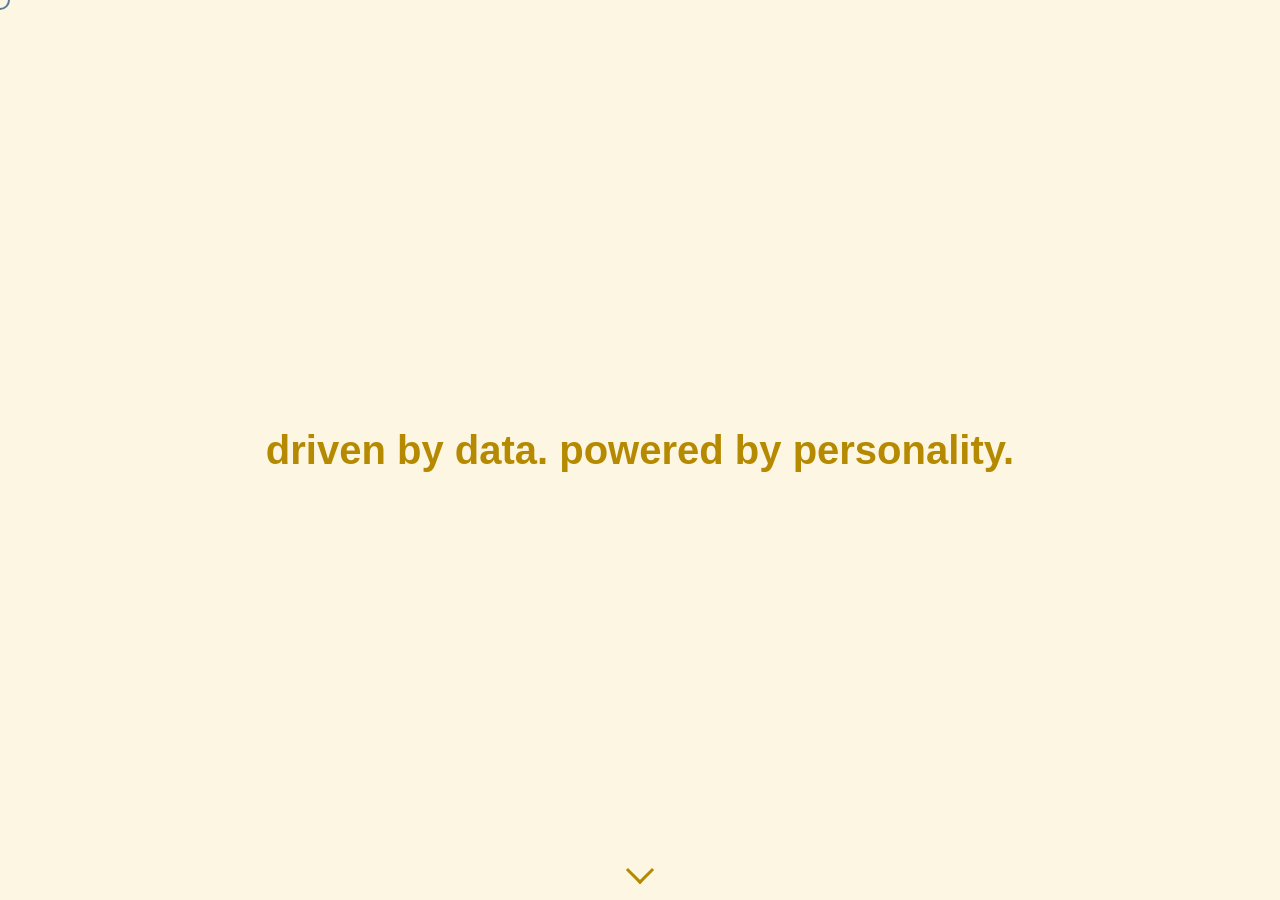
==== commit a5655b5a: "Add files via upload" ====
--- a/index.html
+++ b/index.html
@@ -1,1316 +1,91 @@
 <!DOCTYPE html>
 <html lang="en">
-
 <head>
     <meta charset="UTF-8">
     <meta name="viewport" content="width=device-width, initial-scale=1.0">
-    <title>Purple Bot: Bridging Political Divides</title>
-    <style>
-        * {
-            margin: 0;
-            padding: 0;
-            box-sizing: border-box;
-        }
-
-        body {
-            font-family: 'Georgia', serif;
-            background: #0a0a0a;
-            color: #ffffff;
-            overflow-x: hidden;
-        }
-
-        /* Sticky background container */
-        .sticky-background {
-            position: fixed;
-            top: 0;
-            left: 0;
-            width: 100%;
-            height: 100vh;
-            z-index: 0;
-            transition: opacity 0.8s ease;
-        }
-
-        .bg-layer {
-            position: absolute;
-            width: 100%;
-            height: 100%;
-            opacity: 0;
-            transition: opacity 1s ease;
-        }
-
-        .bg-layer.active {
-            opacity: 1;
-        }
-
-        /* Background gradients for different sections */
-        .bg-purple {
-            background: linear-gradient(135deg, #1a0033 0%, #330066 50%, #4d0099 100%);
-        }
-
-        .bg-dark {
-            background: linear-gradient(135deg, #0a0a0a 0%, #1a1a2e 50%, #16213e 100%);
-        }
-
-        .bg-red {
-            background: linear-gradient(135deg, #1a0000 0%, #330011 50%, #4d001a 100%);
-        }
-
-        .bg-blue {
-            background: linear-gradient(135deg, #001a33 0%, #002244 50%, #003366 100%);
-        }
-
-        .bg-green {
-            background: linear-gradient(135deg, #001a0d 0%, #003319 50%, #004d26 100%);
-        }
-
-        .bg-orange {
-            background: linear-gradient(135deg, #1a0d00 0%, #331900 50%, #4d2600 100%);
-        }
-
-        /* Content container */
-        .content-wrapper {
-            position: relative;
-            z-index: 2;
-        }
-
-        /* Hero section - full screen */
-        .hero-section {
-            min-height: 100vh;
-            display: flex;
-            flex-direction: column;
-            align-items: center;
-            justify-content: center;
-            text-align: center;
-            padding: 2rem;
-            position: relative;
-        }
-
-        .hero-title {
-            font-size: clamp(3rem, 10vw, 7rem);
-            font-weight: 700;
-            background: linear-gradient(135deg, #a78bfa 0%, #ec4899 50%, #f59e0b 100%);
-            -webkit-background-clip: text;
-            -webkit-text-fill-color: transparent;
-            background-clip: text;
-            margin-bottom: 1rem;
-            animation: fadeInUp 1s ease;
-        }
-
-        .hero-subtitle {
-            font-size: clamp(1.2rem, 3vw, 2rem);
-            color: rgba(255, 255, 255, 0.9);
-            font-weight: 300;
-            margin-bottom: 2rem;
-            animation: fadeInUp 1s ease 0.3s backwards;
-        }
-
-        .top-nav {
-            position: fixed;
-            top: 12px;
-            left: 50%;
-            transform: translateX(-50%);
-            z-index: 2000;
-            background: rgba(10, 10, 10, 0.7);
-            backdrop-filter: blur(12px);
-            border: 1px solid rgba(255, 255, 255, 0.15);
-            border-radius: 999px;
-            padding: 0.5rem 1.2rem;
-        }
-
-        .top-nav ul {
-            display: flex;
-            gap: 1rem;
-            list-style: none;
-        }
-
-        a {
-          color: #8c1fd9;
-        }
-
-        a:hover {
-          color: #7214b8;
-          text-decoration: underline;
-        }
-        
-        .top-nav a {
-            text-decoration: none;
-            font-size: 0.8rem;
-            letter-spacing: 1px;
-            color: rgba(255, 255, 255, 0.8);
-            padding: 0.4rem 0.7rem;
-            border-radius: 999px;
-            transition: background 0.3s ease, color 0.3s ease;
-        }
-
-        .top-nav a:hover {
-            background: rgba(167, 139, 250, 0.25);
-            color: #ffffff;
-        }
-
-        .sticky-container {
-            display: flex;
-            align-items: flex-start;
-            gap: 4rem;
-            max-width: 1200px;
-            margin: 0 auto;
-            padding: 0 2rem;
-        }
-
-        .sticky-visual {
-            position: sticky;
-            top: 20vh;
-            flex: 1;
-            height: 60vh;
-            display: flex;
-            align-items: center;
-            justify-content: center;
-        }
-
-        .sticky-visual img {
-            width: 100%;
-            max-height: 100%;
-            object-fit: contain;
-            border-radius: 20px;
-            border: 1px solid rgba(255, 255, 255, 0.1);
-        }
-
-        .text-content {
-            flex: 1.2;
-            padding-bottom: 20vh;
-        }
-
-        .scroll-section {
-            min-height: 120vh;
-            position: relative;
-        }
-
-        .sticky-content {
-            background: rgba(0, 0, 0, 0.7);
-            backdrop-filter: blur(20px);
-            border: 1px solid rgba(255, 255, 255, 0.1);
-            border-radius: 20px;
-            padding: 3rem;
-            margin-bottom: 4rem;
-        }
-
-        .visual-divider {
-            width: 80px;
-            height: 4px;
-            background: linear-gradient(90deg, #a78bfa 0%, #ec4899 100%);
-            margin: 2rem 0;
-            border-radius: 2px;
-        }
-
-        /* Graph specific styling (Non-sticky, inline) */
-        .section-image-container {
-            width: 100%;
-            max-width: 800px;
-            margin: 2rem auto;
-            border-radius: 12px;
-            overflow: hidden;
-            border: 1px solid rgba(255, 255, 255, 0.1);
-        }
-
-        .section-image-container img {
-            width: 100%;
-            display: block;
-            height: auto;
-        }
-
-        .section-image-container img {
-            width: 100%;
-            display: block;
-            height: auto;
-        }
-
-        @keyframes fadeInUp {
-            from {
-                opacity: 0;
-                transform: translateY(30px);
-            }
-
-            to {
-                opacity: 1;
-                transform: translateY(0);
-            }
-        }
-
-        /* Scroll sections with sticky text */
-        .scroll-section {
-            min-height: 150vh;
-            position: relative;
-            padding: 50vh 2rem;
-        }
-
-        /* Section divider - full page */
-        .section-divider {
-            min-height: 100vh;
-            display: flex;
-            align-items: center;
-            justify-content: center;
-            text-align: center;
-            padding: 2rem;
-            position: relative;
-        }
-
-        .divider-content {
-            max-width: 800px;
-        }
-
-        .divider-number {
-            font-size: 1rem;
-            color: #a78bfa;
-            font-weight: 600;
-            letter-spacing: 4px;
-            margin-bottom: 1.5rem;
-            text-transform: uppercase;
-        }
-
-        .divider-title {
-            font-size: clamp(2.5rem, 6vw, 4.5rem);
-            font-weight: 700;
-            background: linear-gradient(135deg, #a78bfa 0%, #ec4899 100%);
-            -webkit-background-clip: text;
-            -webkit-text-fill-color: transparent;
-            background-clip: text;
-            margin-bottom: 1rem;
-        }
-
-        .sticky-content {
-            position: sticky;
-            top: 20vh;
-            max-width: 700px;
-            margin: 0 auto;
-            background: rgba(0, 0, 0, 0.7);
-            backdrop-filter: blur(20px);
-            border: 1px solid rgba(255, 255, 255, 0.1);
-            border-radius: 20px;
-            padding: 3rem;
-            box-shadow: 0 20px 60px rgba(0, 0, 0, 0.5);
-        }
-
-        .section-number {
-            font-size: 0.85rem;
-            color: #a78bfa;
-            font-weight: 600;
-            letter-spacing: 3px;
-            margin-bottom: 1rem;
-            text-transform: uppercase;
-        }
-
-        .section-title {
-            font-size: clamp(1.8rem, 4vw, 2.8rem);
-            margin-bottom: 1.5rem;
-            background: linear-gradient(135deg, #ffffff 0%, #a78bfa 100%);
-            -webkit-background-clip: text;
-            -webkit-text-fill-color: transparent;
-            background-clip: text;
-            line-height: 1.2;
-        }
-
-        .section-text {
-            font-size: 1.1rem;
-            line-height: 1.9;
-            color: rgba(255, 255, 255, 0.9);
-            margin-bottom: 1.5rem;
-        }
-
-        .quote-box {
-            background: rgba(167, 139, 250, 0.15);
-            border-left: 4px solid #a78bfa;
-            padding: 1.5rem;
-            margin: 2rem 0;
-            border-radius: 8px;
-            font-style: italic;
-            color: rgba(255, 255, 255, 0.95);
-            font-size: 0.95rem;
-            line-height: 1.7;
-        }
-
-        .visual-divider {
-            width: 80px;
-            height: 4px;
-            background: linear-gradient(90deg, #a78bfa 0%, #ec4899 100%);
-            margin: 2rem 0;
-            border-radius: 2px;
-        }
-
-        /* Progress indicator */
-        .progress-bar {
-            position: fixed;
-            top: 0;
-            left: 0;
-            height: 3px;
-            background: linear-gradient(90deg, #a78bfa 0%, #ec4899 50%, #f59e0b 100%);
-            z-index: 1000;
-            transition: width 0.1s ease;
-        }
-
-        /* Scroll indicator */
-        .scroll-indicator {
-            position: fixed;
-            bottom: 2rem;
-            left: 50%;
-            transform: translateX(-50%);
-            color: rgba(255, 255, 255, 0.6);
-            font-size: 0.9rem;
-            animation: bounce 2s infinite;
-            z-index: 10;
-            opacity: 1;
-            transition: opacity 0.5s ease;
-        }
-
-        .scroll-indicator.hidden {
-            opacity: 0;
-        }
-
-        @keyframes bounce {
-
-            0%,
-            100% {
-                transform: translateX(-50%) translateY(0);
-            }
-
-            50% {
-                transform: translateX(-50%) translateY(-10px);
-            }
-        }
-
-        /* Final section */
-        .final-section {
-            min-height: 100vh;
-            display: flex;
-            align-items: center;
-            justify-content: center;
-            padding: 4rem 2rem;
-            position: relative;
-        }
-
-        html {
-            scroll-behavior: smooth;
-        }
-
-        .final-content {
-            max-width: 800px;
-            text-align: center;
-            background: rgba(255, 255, 255, 0.03);
-            backdrop-filter: blur(10px);
-            border: 1px solid rgba(255, 255, 255, 0.1);
-            border-radius: 20px;
-            padding: 4rem 3rem;
-        }
-
-        @media (max-width: 768px) {
-            .sticky-content {
-                padding: 2rem 1.5rem;
-            }
-
-            .section-text {
-                font-size: 1rem;
-            }
-
-            .scroll-section {
-                padding: 30vh 1rem;
-            }
-        }
-
-        .site-footer {
-            background: rgba(10, 10, 10, 0.8);
-            border-top: 1px solid rgba(167, 139, 250, 0.2);
-            padding: 4rem 2rem;
-            color: #94a3b8;
-            text-align: center;
-        }
-
-        .site-footer strong {
-            color: #ffffff;
-            display: block;
-            margin-bottom: 1rem;
-        }
-    </style>
+    <title>Stacy Chen | Portfolio</title>
+    <link rel="stylesheet" href="https://cdnjs.cloudflare.com/ajax/libs/font-awesome/6.5.1/css/all.min.css">
+    <link href="style.css" rel="stylesheet">
 </head>
 
 <body>
-    <nav class="top-nav">
-        <ul>
-            <li><a href="#section-0">00 Meet the Team!</a></li>
-            <li><a href="#section-1">01 Research</a></li>
-            <li><a href="#section-2">02 Ethics</a></li>
-            <li><a href="#section-3">03 Build</a></li>
-            <li><a href="#section-4">04 Testing</a></li>
-            <li><a href="#section-5">05 Results</a></li>
-            <li><a href="#section-6">06 Discussion</a></li>
-            <li><a href="#section-7">07 References</a></li>
-        </ul>
-    </nav>
-    <div class="progress-bar" id="progressBar"></div>
+    <div id="custom-cursor"></div>
 
-    <div class="sticky-background">
-        <div class="bg-layer bg-purple active" data-section="0"></div>
-        <div class="bg-layer bg-dark" data-section="1"></div>
-        <div class="bg-layer bg-red" data-section="2"></div>
-        <div class="bg-layer bg-blue" data-section="3"></div>
-        <div class="bg-layer bg-purple" data-section="4"></div>
-        <div class="bg-layer bg-green" data-section="5"></div>
-        <div class="bg-layer bg-orange" data-section="6"></div>
-        <div class="bg-layer bg-dark" data-section="7"></div>
+    <div id="splash-screen">
+        <h1 class="typing-text">driven by data. powered by personality.</h1>
+        <div class="scroll-indicator">
+            <span class="arrow"></span>
+        </div>
     </div>
 
-    <div class="content-wrapper">
-        <section class="hero-section">
-            <h1 class="hero-title">Purple Bot</h1>
-            <p class="hero-subtitle">Bridging Political Divides Through AI</p>
-            <div class="scroll-indicator" id="scrollIndicator">↓ Scroll to explore</div>
-        </section>
+    <main id="main-content">
+        <div class="hero-container">
+            <div class="hero-image-area">
+                <img src="images/me.jpeg" alt="Stacy Chen" class="profile-pic">
+                
+                <div class="tag tag-1">RESEARCHER</div>
+                <div class="tag tag-2">CREATOR</div>
+                <div class="tag tag-3">ANALYST</div>
+                <div class="tag tag-4">DEVELOPER</div>
+            </div>
 
-
-        <section class="section-divider scroll-section" data-section="0" id="section-0">
-            <div class="divider-content">
-                <div class="divider-number">Section 00</div>
-                <h2 class="divider-title">Meet the Team!</h2>
-                <div class="section-image-container">
-                    <img src="images/selfie.png" alt="Team Selfie">
-
+            <div class="hero-text-area">
+                <h1 class="name">STACY TIANCI CHEN</h1>
+                <h3 class="title">Data Science Major @ Wellesley College</h3>
+                <div class="caption-space">
+                    <p>I bridge the gap between technical complexity and human connection. Whether I'm diving into brain connectivity data or building startup ecosystems, I bring the energy that turns a group of people into a high-functioning team.</p>
+                </div>
+                
+                <div class="action-row">
+                    <a href="#projects" class="cta-button">Explore My Work →</a>
+                    <a href="https://www.linkedin.com/in/stacy-chen-b98761b3/" target="_blank" class="linkedin-btn">
+                        <i class="fa-brands fa-linkedin"></i> Connect
+                    </a>
                 </div>
             </div>
-        </section>
-
-        <section class="scroll-section" data-section="1" data-bg="dark">
-            <div class="sticky-content">
-                <div class="section-number">0.0 The Brains Behind Purple Bot</div>
-                <h2 class="section-title">Who are We?</h2>
-                <div class="visual-divider"></div>
-                <p class="section-text">
-                    We are Ari, Felix, and Stacy! In other words, the brains behind Purple Bot. We are incredibly
-                    excited to show our project!
-                </p>
-            </div>
-        </section>
-
-
-        <section class="section-divider" data-section="1" id="section-1">
-            <div class="divider-content">
-                <div class="divider-number">Section 01</div>
-                <h2 class="divider-title">Research Question<br>and Relevance</h2>
-                <div class="section-image-container">
-                    <figure>
-                        <img src="images/section1.jpg" alt="Research Context">
-                        <div class="image-footer">Source: <a href ="http://pinterest.com/pin/774124930939137/"> @emi9220 on Pinterest</a></div>
-                    </figure>
-                </div>
-            </div>
-        </section>
-
-        <section class="scroll-section" data-section="1" data-bg="dark">
-            <div class="sticky-content">
-                <div class="section-number">1.1 Political Polarization & Technology</div>
-                <h2 class="section-title">Can Technology Bridge the Divide?</h2>
-                <div class="visual-divider"></div>
-                <p class="section-text">
-                    American politics are more contentious than ever: in 2022, researchers found that the tendency for
-                    strong Republicans and Democrats to negatively stereotype members of the opposing party increased by
-                    over 21 percentage points since the 2016 electoral cycle <a href="#source-1" id="cite-1"
-                        class="citation">[1]</a>;
-                    in 2023, 79 percent of Americans surveyed expressed a negative
-                    sentiment toward
-                    politics, with “divisive” being the most commonly used descriptor <a href="#source-2" id="cite-2"
-                        class="citation">[2]</a>; in 2025, 83 percent of Democratic-leaning voters and 79 percent of
-                    Republican-leaning voters believed that they could not agree with the opposing party on basic facts
-                    <a href="#source-3" id="cite-3" class="citation">[3]</a>.
-                </p>
-                <p class="section-text">
-                    Big Tech CEOs and other proponents of technology have claimed that more technology can bridge this
-                    divide <a href="#source-4" id="cite-4" class="citation">[4]</a>. Philosopher Shannon Vallor,
-                    however, begs to
-                    differ, arguing that
-                    the very design of these systems in fact undermine their ability to fulfill their promise of
-                    cooperation and unity:
-
-                <div class="quote-box">
-                    Our digital liberation from cultural hegemony is itself endangered by multinational media
-                    consolidation and the deliberate design of ‘sticky’ digital media delivery systems that exploit
-                    neurological and psychological mechanisms to undermine our self-control. <a href="#source-4"
-                        id="cite-4" class="citation">[4]</a>
-                </div>
-                </p>
-                <p class="section-text">
-                    She further elaborates that digital media has great potential to promote division. Through
-                    increasingly personalized algorithms, social media platforms may significantly increase the American
-                    public’s susceptibility to epistemic bubbles and echo chambers <a href="#source-4" id="cite-4"
-                        class="citation">[4]</a>.
-                    Particularly relevant to this debate are the allegations of ideological bias faced by colleges and
-                    universities, with conservative news outlets and think tanks alike citing concerns over their
-                    liberal-tilt <a href="#source-5" id="cite-5" class="citation">[5]</a><a href="#source-6" id="cite-6"
-                        class="citation">[6]</a><a href="#source-7" id="cite-7" class="citation">[7]</a><a
-                        href="#source-8" id="cite-8" class="citation">[8]</a><a href="#source-9" id="cite-9"
-                        class="citation">[9]</a>.
-                    This is not solely a partisan issue. Elite colleges and universities including Harvard, Columbia,
-                    Emory and Wellesley, have recently made a conscious effort to cultivate a more ideologically diverse
-                    student body by including a “disagreement essay,” where prospective students are tasked with
-                    recounting a time they disagreed and navigated a conflict constructively <a href="#source-10"
-                        id="cite-10" class="citation">[10]</a>. Notably, Wellesley’s implementation of the disagreement
-                    essay meant
-                    replacing their longstanding Wellesley 100 essay.
-                </p>
-            </div>
-        </section>
-
-        <section class="scroll-section" data-section="1" data-bg="red">
-            <div class="sticky-content">
-                <div class="section-number">1.2 Campus Context</div>
-                <h2 class="section-title">What about Wellesley?</h2>
-                <div class="visual-divider"></div>
-                <p class="section-text">
-                    Given its ideologically driven origin, Wellesley tends to attract like-minded students, many of whom
-                    can find themselves in like-minded company. In the aftermath of the 2024 U.S. Presidential Election,
-                    for example, The Wellesley News reported that approximately 34 percent of survey respondents
-                    identified themselves as somewhat left leaning <a href="#source-11" id="cite-11"
-                        class="citation">[11]</a>; 57
-                    percent as very left leaning <a href="#source-11" id="cite-11" class="citation">[11]</a>; and,
-                    perhaps
-                    unsurprisingly, 90 percent as having voted for Democratic presidential nominee Kamala Harris <a
-                        href="#source-11" id="cite-11" class="citation">[11]</a>.
-                    It thus seems reasonable that the average Wellesley student may face difficulty when trying to hear
-                    opposing perspectives, if we can assume that they are looking for them in the first place.
-                </p>
-                <p class="section-text">
-                    Initially, we built a bot that was a mock debater as opposed to a facilitator. We shifted our focus
-                    as we felt it was not feasible to train our chatbot on every policy or belief that may be raised. In
-                    transitioning our focus to encouraging intellectual curiosity and open-mindedness (as opposed to a
-                    debate or winning an argument), we were able to stay within the scope of the project and provide
-                    sufficient literature for training purposes. In addition to being more directed, this new approach
-                    felt more tailored to the needs of the community. This led us to our research question:
-                </p>
-                <p class="section-text"
-                    style="font-size: 1.25rem; color: #a78bfa; font-weight: 500; padding: 1.5rem; background: rgba(167, 139, 250, 0.1); border-radius: 12px;">
-                    Can artificial intelligence (AI) counter political polarization by increasing users’ willingness
-                    to
-                    engage with opposing political perspectives?
-                <p class="section-text">
-                    Importantly, our focus was not to change political leanings but rather their attitudes toward
-                    engaging with different perspectives. In addition, we hoped to provide users with the tools to help
-                    them foster political discussions beyond the digital realm.
-                </p>
-            </div>
-        </section>
-
-        <section class="section-divider" data-section="2" id="section-2">
-            <div class="divider-content">
-                <div class="divider-number">Section 02</div>
-                <h2 class="divider-title">Ethics & Impact</h2>
-                <div class="section-image-container">
-                    <img src="images/section2.jpg" alt="Ethics Discussion">
-                    <div class="image-footer">Source: <a href ="https://www.pinterest.com/pin/55098795463029199/">@shacharslevy on Pinterest</a></div>
-                </div>
-            </div>
-        </section>
-
-        <section class="scroll-section" data-section="2" data-bg="orange">
-            <div class="sticky-content">
-                <div class="section-number">2.1 AI For...?</div>
-                <h2 class="section-title">AI For Bad?</h2>
-                <div class="visual-divider"></div>
-                <p class="section-text">
-                    As a Gem, Purple Bot inherently receives the risks typically associated with generative AI
-                    technology, with even further risks having to be considered given its operation in the realm of both
-                    truth-seeking and persuasion. Similar to Vallor, Professor Lin brings awareness to the fact that
-                    proposals to remedy division through technology, which is in and of itself divisive, can be
-                    problematic. Beyond persuasion and reinforcing echo chambers, Lin writes that tech algorithms and
-                    the datasets upon which they are based can exacerbate unjustified power hierarchies among different
-                    groups <a href="#source-12" id="cite-12" class="citation">[12]</a>. One example of this phenomenon
-                    includes AI
-                    systems associating women of color with
-                    degrading images and descriptions <a href="#source-12" id="cite-12" class="citation">[12]</a>. With
-                    regard to our
-                    project, it is possible that Purple
-                    Bot could propagate our own biases, as we created the Gem, and those of the authors who provide its
-                    knowledge base. It is similarly possible that Purple Bot could be beholden to the user’s beliefs.
-                    There is reasonable concern, therefore, that Purple Bot could contribute to an illusory truth
-                    effect, where the repetition of false beliefs make them seem more true <a href="#source-13"
-                        id="cite-13" class="citation">[13]</a>. We have
-                    proactively attempted to mitigate this risk by ensuring that Purple Bot respectfully challenges
-                    beliefs while, at the same time, does not seek to “correct” for the political beliefs held by
-                    others. Rather, it should be inviting conversation as to why the user believes in their beliefs and
-                    why others might hold different ones.
-                </p>
-                <p class="section-text">
-                    Another consideration of Lin’s is that even AI systems developed for good can actually be used for
-                    bad <a href="#source-12" id="cite-12" class="citation">[12]</a>. While ChatGPT was originally
-                    developed as an
-                    educational tool, for example, it has
-                    also further contributed to the spread of misinformation <a href="#source-13" id="cite-13"
-                        class="citation">[13]</a>.
-                    Professor Marwick corroborates
-                    these concerns in her own work about how AI has acted as a “force multiplier” for scams because of
-                    its incredible ability to be convincing <a href="#source-14" id="cite-14" class="citation">[14]</a>.
-                    If it were
-                    the case that Purple Bot were to
-                    convincingly spread misinformation, however, our core mission would be compromised. Thus, given
-                    these concerns, it is certainly worth questioning whether AI is the correct medium through which to
-                    do this project at all.
-                </p>
-            </div>
-        </section>
-
-        <section class="scroll-section" data-section="2" data-bg="dark">
-            <div class="sticky-content">
-                <div class="section-number">2.1 AI For...?</div>
-                <h2 class="section-title">AI For Good.</h2>
-                <div class="visual-divider"></div>
-                <p class="section-text">
-                    On the other hand, research into AI as tools to debunk false beliefs has proven promising <a
-                        href="#source-15" id="cite-15" class="citation">[15]</a><a href="#source-16" id="cite-16"
-                        class="citation">[16]</a>: some
-                    studies show that users can be more willing to interact with a seemingly neutral
-                    chabot. With this in mind, we hoped that Purple Bot could align itself with these findings by
-                    serving as a low-stakes safe space to practice respectful political disagreement. We anticipate two
-                    possible benefits: (1) Purple Bot cultivates a more open political culture within our campus
-                    community and (2) Purple Bot provides users with transferable skills that they can bring outside the
-                    digital space and into their own communities and classrooms.
-                </p>
-            </div>
-        </section>
-
-        <section class="section-divider" data-section="3" id="section-3">
-            <div class="divider-content">
-                <div class="divider-number">Section 03</div>
-                <h2 class="divider-title">Building the Gem</h2>
-                <div class="section-image-container">
-                    <img src="images/section3.jpg" alt="Development Stage">
-                    <div class="image-footer">Source: <a href ="https://www.pinterest.com/pin/28077197671379634/"> @sineadccmurphy on Pinterest</a>
-                </div>
-                </div>
-            </div>
-        </section>
-
-        <section class="scroll-section" data-section="3" data-bg="purple">
-            <div class="sticky-content">
-                <div class="section-number">3.1 Our Process</div>
-                <h2 class="section-title">Guided by Values</h2>
-                <div class="visual-divider"></div>
-                <p class="section-text">
-                    Building Purple Bot was an iterative process. At the outset, our team was guided by our personal
-                    values. We created an AI powered chatbot that was designed to encourage young people, primarily
-                    college students, to engage with opposing views respectfully and productively. Our team firmly
-                    believed in the importance of dialogue and exchange across viewpoints which energized the process
-                    and made the experience purposeful. As we built our gem, we were committed to instilling ethical
-                    frameworks. We intentionally trained the model using sources used in class such as The Debunking
-                    Handbook (2020) and Rethinking AI for Good by Helen Margetts. This decision was guided by our
-                    commitment to producing an AI bot that could contribute positively to the Wellesley community and
-                    beyond. We also believed this training material would provide sufficient guardrails for the bot and
-                    minimize risks of harm as well as potentially damaging behavior.
-
-                </p>
-                <p class="section-text">
-                    Initially, we built a bot that was a <a
-                        href="https://docs.google.com/document/d/1P_L2LxBtg07sUh3_bYQf0syg7JiqlienJAdAEg78Neg/edit?tab=t.0"
-                        target="_blank" rel="noopener noreferrer">
-                        mock debater
-                    </a> as opposed to a facilitator. We shifted our focus as we felt it was not feasible to train our
-                    chatbot on every policy or belief that may be raised. In transitioning our focus to encouraging
-                    intellectual curiosity and open-mindedness (as opposed to a debate or winning an argument), we were
-                    able to stay within the scope of the project and provide sufficient literature for training
-                    purposes. In addition to being more directed, this new approach felt more tailored to the needs of
-                    the community.
-
-                </p>
-            </div>
-        </section>
-
-        <section class="scroll-section" data-section="3" data-bg="blue">
-            <div class="sticky-content">
-                <div class="section-number">3.2 Knowledge Base</div>
-                <h2 class="section-title">Source Selection</h2>
-                <div class="visual-divider"></div>
-                <p class="section-text">
-                    As we were limited to 10 sources, we needed to make determinations as to what the most relevant and
-                    or important sources for training. We wanted to focus on internal sources to ensure accuracy and
-                    validity and point away from external research conducted by the bot itself. With that, in addition
-                    to including sources on ethics, we decided to incorporate research studies by Pew Research Center on
-                    political polarization in America and partisan coalitions. We believed that these
-                    empirically-supported studies would offer the chatbot the tools and historical context to respond
-                    factually as well as impartially. We identified and gathered these studies from academic databases
-                    such as JSTOR. To ensure their accuracy, we reviewed each study, assessed the scientists behind the
-                    research, and evaluated whether there were conflicting findings elsewhere.
-                </p>
-            </div>
-        </section>
-
-        <section class="scroll-section" data-section="3" data-bg="green">
-            <div class="sticky-content">
-                <div class="section-number">3.3 Development</div>
-                <h2 class="section-title">Four Iterations</h2>
-                <div class="visual-divider"></div>
-                <p class="section-text">
-                    Once we determined our sources, we continued to build our knowledge base, which is essentially a
-                    behavior manual for the bot. Prior to testing, we went through four different iterations. First and
-                    foremost, our priority was the safety and wellbeing of our testers – especially considering the
-                    sensitive nature of our topic. With that, we trained our bot to maintain professionalism and
-                    respect, prohibiting any offensive language or derogatory behavior. This was also important as we
-                    reflected on learnings from class about AI’s propensity to affirm users beliefs and viewpoints. In
-                    mitigating this concern, we purposefully fed Purple Bot inflammatory content and made sure that it
-                    responded appropriately: “I cannot engage with that topic. As Purple Bot, my purpose is to foster
-                    understanding, respectful dialogue, and civic engagement among young people across the political
-                    spectrum. My rules strictly prohibit any form of discrimination or derogatory comments, including
-                    antisemitism.”
-
-                </p>
-                <p class="section-text">
-                    Once we secured these guardrails, we produced our <a
-                        href="https://docs.google.com/document/d/1CojX4fMIV-fCd3kNMSWmLBSBwTbNeNTcR9--MxBPiX8/edit?tab=t.0"
-                        target="_blank" rel="noopener noreferrer">first version</a>
-                    of Purple Bot. This laid the
-                    foundation for the rest of our gem creation but we found it was prone to errors such as the bot
-                    continuing to introduce itself, even in the midst of conversation. We also found that although it
-                    followed the framework laid out by the Debunking Handbook, its responses were at times irrelevant to
-                    our gem's purpose.
-                </p>
-                <p class="section-text">
-                    After implementing changes based on our observations, we faced trouble with the functionality of
-                    <a href="https://docs.google.com/document/d/1CojX4fMIV-fCd3kNMSWmLBSBwTbNeNTcR9--MxBPiX8/edit?tab=t.0"
-                        target="_blank" rel="noopener noreferrer">Version 2</a>. Initially, we believed this was due to
-                    a problem with Gemini that occurred during our
-                    meeting (there were reports online confirming that there was a Gemini outage). We then agreed to
-                    test the Gem asynchronously later that day and update each other on whether there was any progress.
-                    These efforts, however, were still thwarted due to some error with our Gem itself. Even beyond the
-                    outage, our Gem was unresponsive for an unknown reason. We then collectively decided to try and make
-                    a new Gem to push onward.
-                </p>
-                <p class="section-text">
-                    After this minor setback, we built <a
-                        href="https://docs.google.com/document/d/1CojX4fMIV-fCd3kNMSWmLBSBwTbNeNTcR9--MxBPiX8/edit?tab=t.0"
-                        target="_blank" rel="noopener noreferrer">Version 3</a> which marked significant progress in our
-                    project. This
-                    updated gem was more concise, reflective, and directed. That said, we still faced some challenges in
-                    consistency in responses across different tests as well as ensuring the bot doesn't answer questions
-                    outside of the domain of its expertise.
-                </p>
-                <p class="section-text">
-                    Taking that into consideration, we modified the instructions slightly for <a
-                        href="https://docs.google.com/document/d/1CojX4fMIV-fCd3kNMSWmLBSBwTbNeNTcR9--MxBPiX8/edit?tab=t.0"
-                        target="_blank" rel="noopener noreferrer">Version 3</a> to ensure
-                    consistency across Purple Bot's responses and to stay within its scope. We also provided the bot new
-                    literature about methodology for engaging across the aisle so that users had the tools to engage, in
-                    addition to knowing its importance. Following this rigorous gem creation process, we felt it was
-                    ready to share Purple Bot with external users.
-                </p>
-            </div>
-        </section>
-
-        <section class="section-divider" data-section="4" id="section-4">
-            <div class="divider-content">
-                <div class="divider-number">Section 04</div>
-                <h2 class="divider-title">Testing and Refinement</h2>
-                <div class="section-image-container">
-                    <img src="images/section4.jpg" alt="Testing Process">
-                    <div class="image-footer">Source: <a href ="http://pinterest.com/pin/4925880838701651/">@ladybagranovskaya on Pinterest</a></div>
-                </div>
-            </div>
-        </section>
-
-        <section class="scroll-section" data-section="4" data-bg="orange">
-            <div class="sticky-content">
-                <div class="section-number">4.1 Recruitment</div>
-                <h2 class="section-title">Community Outreach</h2>
-                <div class="visual-divider"></div>
-                <p class="section-text">
-                    Over the week of December 3rd, our group reached out to 40+ individuals within the Wellesley
-                    community as well as politically-affiliated organizations on campus. Unfortunately–for a host of
-                    reasons including outdated emails, time constraint, and concern regarding AI use–we did not
-                    successfully receive responses from any clubs. In retrospect, we are happy this was the outcome!
-                    Purple bot is not a project that we hope ends with the semester. We plan to use our current data
-                    from friends and volunteers to inform refinements that we believe will better position Purple Bot
-                    for club use in the future.
-
-                </p>
-                <div class="section-image-container">
-                    <img src="images/section4.1jpg.jpg" alt="Outreach Data">
-                    <div class="image-footer">Source: <a href ="https://www.pinterest.com/pin/6262886976188865/">@generacinactiva on Pinterest</a></div>
-                </div>
-                <p class="section-text">
-                    From the individuals we successfully connected with, we received 23 pre-survey responses and 20
-                    post-survey responses. This indicated to us that there was a reason for discontinuation of testing,
-                    likely due to the time commitment. This also posed a challenge: How can we conduct thorough data
-                    collection without disengaging participants? This is a question that we are continuing to reflect on
-                    as we continue to embark on research studies beyond this class.
-                </p>
-            </div>
-        </section>
-
-        <section class="scroll-section" data-section="4" data-bg="dark">
-            <div class="sticky-content">
-                <div class="section-number">4.2 Refinements</div>
-                <h2 class="section-title">Learning from Testers</h2>
-                <div class="visual-divider"></div>
-                <p class="section-text">
-                    The 20 testers who completed the entire process were invaluable in the completion of our gem. By
-                    providing screenshots of their conversation with Purple Bot, we were able to identify any
-                    inconsistencies as well as possible inaccuracies across use-case. As we assessed their screenshots,
-                    we realized that our length constraints weren’t functioning as directed. In our instructions, we
-                    explicitly told Purple Bot to keep responses at 2 paragraphs maximum. It exceeded this limit
-                    significantly which we feared would cause the user to become disinterested. As a result, we decided
-                    to add a word count. This proved to be highly effective as following this change, we were met with
-                    concise, quick, responses. Another finding gathered through the screenshots was Purple Bot’s
-                    tendency to access information outside of its knowledge base. We understood the potential danger of
-                    unverified sources as there is a risk of misinformation or even inflammatory content. We modified
-                    our instructions to very explicitly instruct Purple Bot to only use the knowledge base given. After
-                    some trial and error (different phrasing, etc), this also proved effective.
-                </p>
-                <p class="section-text">
-                    A big concern we developed during the testing process was a glitch that was occurring. For two
-                    users, during their first interaction with the bot, Purple Bot responded with “No file upload”. We
-                    were confused as to why this was happening as the three of us had never encountered it before, even
-                    after putting in the same prompts. Through some troubleshooting, we discovered that this was the
-                    result of Wellesley students using their personal email addresses as opposed to school emails. To
-                    combat this glitch, we decided going forward to put a disclaimer for Wellesley students to be using
-                    their school email.
-                </p>
-                <p class="section-text">
-                    Finally, our team collectively decided to implement a change in Purple Bot’s response function. In
-                    the instructions, Purple Bot was told to use a “Myth” “Fact” framework, the myth being, “I can’t
-                    talk to others who don’t agree with me” and the fact being “meaningful dialogue is a cornerstone of
-                    self-development and a healthy democracy”. This was initially inspired by the Debunking Handbook and
-                    clearly outlining falsehood around civic engagement. Ultimately, however, we felt that the “Myth”
-                    and “Reality” framework had been impeding conversationality, making the experience feel robotic and
-                    or impersonal. Through removing this instruction and focusing more on a dialogue approach, we
-                    believe users would feel more comfortable and receptive to engaging with Purple Bot.
-                </p>
-            </div>
-        </section>
-
-        <section class="section-divider" data-section="5" id="section-5">
-            <div class="divider-content">
-                <div class="divider-number">Section 05</div>
-                <h2 class="divider-title">Results</h2>
-                <div class="section-image-container">
-                    <img src="images/section5.jpg" alt="Survey Results Overview">
-                    <div class="image-footer">Source: <a href ="https://www.pinterest.com/pin/2533343538564139/">@sozercay on Pinterest</a></div>
-                </div>
-            </div>
-        </section>
-
-        <section class="scroll-section" data-section="5" data-bg="red">
-            <div class="sticky-content">
-                <div class="section-number">5.1 Pre-Survey</div>
-                <h2 class="section-title">Initial Beliefs</h2>
-                <div class="visual-divider"></div>
-                <div class="section-image-container">
-                    <img src="images/presurveyheat.png" alt="Pre-Survey Heatmap">
-                    <div class="image-footer">Fig. 1: Pre-survey results heatmap for prompts rated by users on a scale of 1-10.</div>
-                </div>
-                <p class="section-text">
-                    The primary intention of the pre-survey is to collect data on the user’s political engagement and
-                    civil discourse beliefs prior to using Purple Bot. Fig. 1 depicts the responses of the 20 users for
-                    a variety of statements they ranked on a scale of 1 to 10. Moreover, users reported lower than
-                    anticipated levels of seeking out different perspectives and thinking opposing views have reasonable
-                    points (mean = 5.10, mean = 5.05). The final question is an open response, which we hoped would
-                    provide further context into some of the responses.
-
-                </p>
-                <p class="section-text">
-                    Our testers' qualitative responses indicated a concern and apprehension towards engaging with
-                    others' beliefs. This was validating as it demonstrated the need for our bot and enabled us to
-                    measure change in belief beyond quantitative findings. One tester wrote : “It's hard for me to
-                    separate my personal beliefs/values/identity from my political beliefs, so engaging in conversations
-                    with people with different political views often feels like a personal attack.” This remark
-                    underscored the need to make Purple Bot non-judgemental, open-minded, conciliatory, and partisan.
-                    Along the same lines, another tester said, “Political conversations feel like they cause more hurt
-                    feelings than productive discourse”. With this consensus, we understood the importance of debunking
-                    the notion that all disagreements were hostile. To quelle these concerns, we adopted a human-centric
-                    approach, having the gem talk to users more about personal values and influences, thereby humanizing
-                    the ‘other side’.
-
-                </p>
-            </div>
-        </section>
-
-        <section class="scroll-section" data-section="5" data-bg="purple">
-            <div class="sticky-content">
-                <div class="section-number">5.2 Post-Survey</div>
-                <h2 class="section-title">After Purple Bot</h2>
-                <div class="visual-divider"></div>
-                <div class="section-image-container">
-                    <img src="images/postsurveyheat.png" alt="Post-Survey Heatmap">
-                    <div class="image-footer">Fig. 2: Post-survey results heatmap for prompts rated by users on a scale of 1-10. </div>
-
-                </div>
-                <p class="section-text">
-                    After asking users to interact with Purple Bot, they submitted post-survey responses to a similar
-                    set of questions. However, these prompts facilitated reflection on their beliefs after engaging with
-                    the Gem. Fig. 2 depicts a heatmap of these results with the same 1-10 scale as the pre-survey.
-                    These results motivate our understanding of Purple Bot’s successes and places for improvement.
-                    Notable observations on Purple Bot’s effectiveness include high average ratings for ease and clarity
-                    (mean = 9.26, mean = 8.60). To further understand Purple Bot’s effectiveness, we analyzed data
-                    pertaining to a few of our motivating questions.
-
-                </p>
-                <p class="section-text">
-                    These results motivate our understanding of Purple Bot's successes and places for improvement.
-                    Notable observations on Purple Bot's effectiveness include high average ratings for ease and clarity
-                    (mean = 9.26, mean = 8.60). To further understand Purple Bot's effectiveness, we analyzed data
-                    pertaining to a few of our motivating questions.
-                </p>
-            </div>
-        </section>
-
-        <section class="scroll-section" data-section="5" data-bg="blue">
-            <div class="sticky-content">
-                <div class="section-number">5.3 Analysis</div>
-                <h2 class="section-title">Respect & Attitude</h2>
-                <div class="visual-divider"></div>
-                <div class="section-image-container">
-                    <img src="images/hostvsrespect.png" alt="Hostility vs Respect Chart">
-                    <div class="image-footer">Fig. 3: A slopegraph for the perceived hostility of political conversations and perceived respect of Purple Bot rated on a scale of 1-10.</div>
-                </div>
-                <p class="section-text">
-                    A primary objective for Purple Bot was to foster a respectful and open environment for healthy
-                    conversations. Several observations stand out from this graphic. In the pre-survey, users reported
-                    significant comfortability of discussing politics (mean = 7.00) but also shared that political
-                    discussions often felt hostile and judgemental (mean = 6.35). Therefore, our post-survey prompted
-                    them to describe whether they felt that Purple Bot was respectful (mean = 8.80). Fig. 3 shows a
-                    slopechart which depicts the responses for each of the individuals. Overall, the greatest difference
-                    in response came from users who experienced hostility in political conversations prior to using
-                    Purple Bot. The steeper slopes reflect that lower ratings of friendliness in the pre-survey often
-                    resulted in high ratings for respect. The flat slopes came from individuals who already reported
-                    that political conversations were not highly hostile. Note that there is no negative slope.
-
-                </p>
-            </div>
-        </section>
-
-        <section class="scroll-section" data-section="5" data-bg="green">
-            <div class="sticky-content">
-                <div class="section-number">5.2.2 Analysis</div>
-                <h2 class="section-title">Critical Thinking</h2>
-                <div class="visual-divider"></div>
-                <div class="section-image-container">
-                    <img src="images/challengevsrecon.png" alt="Challenge vs Reconsideration Scatterplot">
-                    <div class="image-footer">Fig. 4: A scatterplot examining the relationship between respectfully challenging viewpoints and reconsideration of beliefs while using Purple Bot.</div>
-                </div>
-                <p class="section-text">
-                    Extending the goal of respectful conversation, we specifically designed Purple Bot with this tone to
-                    encourage personal reflection for the users beliefs. To assess this metric we sought to identify
-                    whether correlation exists between whether Purple Bot respectfully challenged their beliefs and if
-                    the conversation encouraged them to reconsider their viewpoint. Fig. 4 displays the scatterplot of
-                    these data. There appears to be a positive relationship. To analyze this further, we performed a
-                    non-parametric rank-sum hypothesis test and received a p-value of 0.002. This suggests strong
-                    evidence that there exists a relationship between the average respect of Purple Bot and the user’s
-                    reconsideration, confirming our initial purpose of the bot.
-
-                </p>
-                <p class="section-text">
-                    To better understand the other patterns, we turned to the open responses on our post-survey. One
-                    user indicated “Purple Bot yaps too much”, to which we strongly agreed. We realized that this was
-                    the result of Purple Bot exceeding our paragraph limit. We decided to change the paragraph framework
-                    to word count so that users could remain engaged and at the focus of the conversation. Following
-                    testing, another user indicated, “It did not give any specific view points, which is understandable,
-                    however I wish it had better explained the importance of other people's view points.” Although this
-                    feedback was useful, we decided to maintain our bots goal of civic engagement as opposed to offering
-                    insight into specific policy.
-                </p>
-            </div>
-        </section>
-
-        <section class="section-divider" data-section="6" id="section-6">
-            <div class="divider-content">
-                <div class="divider-number">Section 06</div>
-                <h2 class="divider-title">Discussion</h2>
-                <div class="section-image-container">
-                    <img src="images/section6.jpg" alt="Project Conclusion">
-                    <div class="image-footer">Source: <a href ="https://www.pinterest.com/pin/1196337404937549/"> @buggirl42 on Pinterest</a></div>
-                </div>
-            </div>
-        </section>
-
-        <section class="scroll-section" data-section="6" data-bg="orange">
-            <div class="sticky-content">
-                <div class="section-number">6.1 Assessment</div>
-                <h2 class="section-title">Overall Performance</h2>
-                <div class="visual-divider"></div>
-                <p class="section-text">
-                    Our results seem to indicate that purple bot performed very well for its intended purposes. For
-                    example, we achieved a high average rating for respect and, as our slope chart indicates, Purple Bot
-                    counteracted user’s potential expectations of hostility. Based on the data, Purple Bot succeeded in
-                    both fostering a respectful conversation environment and imploring users to critically reflect on
-                    their beliefs. However, Purple Bot experienced some limitations that can be improved upon. For
-                    example, although there exists a relationship between respect and reconsideration, many people
-                    reported that Purple Bot did not help them reconsider their beliefs. Moreover, although people rated
-                    Purple Bot’s accuracy and explainability above average (mean = 7.60, mean = 6.90) this falls short
-                    of the other usability levels of ease and clarity, which is something we would like to improve.
-
-                </p>
-                <p class="section-text">
-                    Overall, our group was pleasantly surprised by Purple Bot’s performance. It achieved high marks in
-                    tone and conveying information on healthy discourse techniques. In the pre-survey, many users noted
-                    the difficulty of hearing alternative perspectives due to potential biases and prejudices of the
-                    other voice. Based on usability reviews, Purple Bot seemed to dispel this worry by removing the
-                    personal aspects. Though, it’s important to note that GenAI has its own set of biases and ethics as
-                    discussed in our texts this semester. Moreover, Purple Bot met another expectation by empowering
-                    others to critically think about their own viewpoints in a holistic context. Despite the
-                    improvements necessary, this version Purple Bot has provided a strong foundation for the
-                    continuation of civil engagement promotion.
-                </p>
-            </div>
-        </section>
-
-        <section class="scroll-section" data-section="6" data-bg="dark">
-            <div class="sticky-content">
-                <div class="section-number">6.2 Conclusion</div>
-                <h2 class="section-title">Ready for Wider Use?</h2>
-                <div class="visual-divider"></div>
-                <p class="section-text">
-                    While we think that purple bot has merit in more controlled academic spaces, we are hesitant to
-                    suggest that it is ready for completely public use. Our data suggest that it is (1) highly usable,
-                    (2) does not seem hostile, (3) can act as a safe space for people to discuss their political beliefs
-                    without judgment and learn tools to engage in difficult political conversations outside of purple
-                    bot, but we cannot definitively say that purple bot can guarantee belief change, even given our
-                    relatively small sample. We also recognize that the use of generative has potentially harmful
-                    impacts beyond the scope of its purpose such as sustainability, privacy, and inherent biases. While
-                    we believe Purple Bot is worth developing further, we want to acknowledge these possible issues.
-                    Additionally, due to the “black box” nature of the Gem mechanisms and Google workings, there are
-                    potential transparency and explainability concerns that prevent us from necessarily immediately
-                    deploying Purple Bot for widespread publication.
-
-
-                </p>
-                <p class="section-text">
-                    However, following the reception of feedback from our testers and classroom peers, we improved
-                    Purple Bot to address these changes. This includes updates to the sourcing, responses, and
-                    boundaries. From here, we recommend testing Purple Bot further at Wellesley. Some potential uses can
-                    be during elections, within political conversations, and training groups to engage in healthy
-                    political discourse. This aligns with Wellesley’s commitment to building bridges and fostering
-                    productive civil conversation; this can be used as a preventative method to protect educational
-                    environments from hostile or combative political discussion.
-                </p>
-                <p class="section-text">
-                    Finally, to touch on our overarching goal of discerning whether generative AI can be used for good,
-                    we think there might be merit to leveraging this tool to promote positive civil engagement. However,
-                    we hesitate to conclude that this is a complete and foolproof solution. Rather than a replacement,
-                    we believe that generative AI can play a supportive character that aids proper usage and oversight
-                    by the parties involved. As always, exercise critical thinking and judgement when interacting with
-                    these tools to ensure the most effective and minimally harmful use.
-
-                </p>
-            </div>
-        </section>
-
-        <section class="section-divider" data-section="7" id="section-7">
-            <div class="divider-content">
-                <div class="divider-number">Section 07</div>
-                <h2 class="divider-title">References</h2>
-            </div>
-        </section>
-
-        <section class="scroll-section" data-section="7" data-bg="dark">
-            <div class="sticky-content">
-                <div class="section-number">7.1 Sources</div>
-                <h2 class="section-title">Works Cited</h2>
-                <div class="visual-divider"></div>
-
-                <ul style="list-style: none; text-align: left; padding: 0;">
-                    <li id="source-1" style="margin-bottom: 1.5rem;">
-                        [1] Pew Research Center. “Republicans and Democrats Increasingly Critical of People in the
-                        Opposing Party” (2022).
-                        <a href="https://www.pewresearch.org/politics/2022/08/09/republicans-and-democrats-increasingly-critical-of-people-in-the-opposing-party/"
-                            target="_blank">Link</a>
-                        <a href="#cite-1">↩ back</a>
-                    </li>
-                    <li id="source-2" style="margin-bottom: 1.5rem;">
-                        [2] Pew Research Center. “Americans’ Dismal Views of the Nation’s Politics” (2023).
-                        <a href="https://www.pewresearch.org/politics/2023/09/19/americans-dismal-views-of-the-nations-politics/"
-                            target="_blank">Link</a>
-                        <a href="#cite-2">↩ back</a>
-                    </li>
-                    <li id="source-3" style="margin-bottom: 1.5rem;">
-                        [3] Shearer, Elisa. “Most Americans Say Republican and Democratic Voters Cannot Agree on Basic
-                        Facts” (2025).
-                        <a href="https://www.pewresearch.org/short-reads/2025/07/30/most-americans-say-republican-and-democratic-voters-cannot-agree-on-basic-facts/"
-                            target="_blank">Link</a>
-                        <a href="#cite-3">↩ back</a>
-                    </li>
-                    <li id="source-4" style="margin-bottom: 1.5rem;">
-                        [4] Vallor, Shannon. <em>Technology and the Virtues: A Philosophical Guide to a Future Worth
-                            Wanting</em>. Oxford University Press, 2016.
-                        <a href="#cite-4">↩ back</a>
-                    </li>
-                    <li id="source-5" style="margin-bottom: 1.5rem;">
-                        [5] “Most Brown University conservatives fear expressing beliefs on campus: school poll.”
-                        <em>Fox News</em>.
-                        <a href="https://www.foxnews.com/us/most-brown-university-conservatives-fear-expressing-beliefs-campus-school-poll"
-                            target="_blank">Link</a>
-                        <a href="#cite-5" class="back-link">↩ back</a>
-                    </li>
-                    <li id="source-6" style="margin-bottom: 1.5rem;">
-                        [6] Kimball, Roger. “How the Rise of Woke ‘Educrats’ Is Destroying Higher Education.”
-                        <em>Manhattan Institute</em>.
-                        <a href="https://manhattan.institute/article/how-the-rise-of-woke-educrats-is-destroying-higher-education"
-                            target="_blank">Link</a>
-                        <a href="#cite-6" class="back-link">↩ back</a>
-                    </li>
-                    <li id="source-7" style="margin-bottom: 1.5rem;">
-                        [7] “Conservative Harvard students expose fear of academic reprisal, social shunning over
-                        right-wing beliefs.”
-                        <em>Fox News</em>.
-                        <a href="https://www.foxnews.com/us/conservative-harvard-students-expose-fear-academic-reprisal-social-shunning-over-right-wing-beliefs"
-                            target="_blank">Link</a>
-                        <a href="#cite-7" class="back-link">↩ back</a>
-                    </li>
-                    <li id="source-8" style="margin-bottom: 1.5rem;">
-                        [8] “Leaked Lessons from First-Year University of Illinois Education Course Show Extreme Left
-                        Bias.” <em>Fox News</em>.
-                        <a href="https://www.foxnews.com/us/leaked-lessons-from-first-year-university-illinois-education-course-show-extreme-left-bias-just-so-wrong"
-                            target="_blank">Link</a>
-                        <a href="#cite-8" class="back-link">↩ back</a>
-                    </li>
-                    <li id="source-9" style="margin-bottom: 1.5rem;">
-                        [9] “I'm a conservative student and the No. 1 question I get is: 'How do I survive leftist
-                        professors?'” <em>Fox News
-                            Opinion</em>.
-                        <a href="https://www.foxnews.com/opinion/im-conservative-student-no-1-question-i-get-how-do-i-survive-leftist-professors"
-                            target="_blank">Link</a> <a href="#cite-9">↩</a>
-                    </li>
-                    <li id="source-10" style="margin-bottom: 1.5rem;">
-                        [10] Fernandez, Roshan. “The New Must-Have College Admissions Skill: Tolerating Other
-                        Viewpoints.” <em>The
-                            Wall Street Journal</em> (2025).
-                        <a href="https://www.wsj.com/us-news/education/college-admissions-essays-applications-disagreement-question-f4900e26"
-                            target="_blank">Link</a> <a href="#cite-10">↩</a>
-                    </li>
-                    <li id="source-11" style="margin-bottom: 1.5rem;">
-                        [11] Pau, Sophia. “Near 90% of Wellesley students vote for Harris, TWN poll finds.” <em>The
-                            Wellesley News</em>
-                        (2024).
-                        <a href="https://www.wsj.com/us-news/education/college-admissions-essays-applications-disagreement-question-f4900e26"
-                            target="_blank">Link</a>
-                        <a href="#cite-11">↩</a>
-                    </li>
-                    <li id="source-12" style="margin-bottom: 1.5rem;">
-                        [12] Lin, Ting-an. “Democratizing AI” and the Concern of Algorithmic Injustice. <em>Philosophy &
-                            Technology</em>, 2024.
-                        <a href="https://doi.org/10.1007/s13347-024-00792-2" target="_blank">Link</a>
-                        <a href="#cite-12">↩</a>
-                    </li>
-                    <li id="source-13" style="margin-bottom: 1.5rem;">
-                        [13] The Debunking Handbook (2020).
-                        <a href="#cite-13">↩</a>
-                    </li>
-                    <li id="source-14" style="margin-bottom: 1.5rem;">
-                        [14] Swartz et. al. "ScamGPT: GenAI and the Automation of Fraud." <em>Data & Society</em>
-                        (2025).
-                        <a href="https://www.wsj.com/us-news/education/college-admissions-essays-applications-disagreement-question-f4900e26"
-                            target="_blank">Link</a>
-                        <a href="#cite-14">↩</a>
-                    </li>
-                    <li id="source-15" style="margin-bottom: 1.5rem;">
-                        [15] Costello et. al. “Durably Reducing Conspiracy Beliefs Through Dialogues with AI.”
-                        <em>Science Direct</em>.
-                        <a href="https://www.sciencedirect.com/science/article/pii/S2352250X25002295?via%3Dihub"
-                            target="_blank">Link</a> <a href="#cite-15">↩</a>
-                    </li>
-                    <li id="source-16" style="margin-bottom: 1.5rem;">
-                        [16] Hornsey et. al. “Using Conversational AI to Reduce Science Skepticism.”
-                        <em>Science Direct</em> (2025).
-                        <a href="https://www.science.org/doi/10.1126/science.adq1814" target="_blank">Link</a> <a
-                            href="#cite-16">↩</a>
-                    </li>
-                </ul>
-
-                <p class="section-text">
-                    Additional survey data and anonymized screenshots collected by the authors, December 2025.
-                </p>
-            </div>
-        </section>
-
-        <section class="final-section">
-            <div class="final-content">
-                <h2 class="section-title">Closing Note</h2>
-                <div class="visual-divider" style="margin: 2rem auto;"></div>
-                <p class="section-text">
-                    We would like to thank our professors, Professor Mustafaraj and Professor Walsh,
-                    teaching assistants, Isabelle and Bee, and our peers for their guidance and feedback
-                    as we developed Purple Bot throughout the semester. Your insights have been invaluable!
-                    <br>
-                    <br>
-                    If you would like to see our current iteration of <a
-                        href="https://gemini.google.com/gem/472af8ce7867"
-                        target="_blank">Purple Bot</a>, please click the link!
-                </p>
-            </div>
-        </section>
-    </div>
+        </div>
+    </main>
 
     <script>
-        window.addEventListener('scroll', () => {
-            const windowHeight = window.innerHeight;
-            const documentHeight = document.documentElement.scrollHeight - windowHeight;
-            const scrolled = (window.scrollY / documentHeight) * 100;
-            document.getElementById('progressBar').style.width = scrolled + '%';
+        const cursor = document.querySelector('#custom-cursor');
 
-            const indicator = document.getElementById('scrollIndicator');
-            if (window.scrollY > 100) {
-                indicator.classList.add('hidden');
-            } else {
-                indicator.classList.remove('hidden');
-            }
+        document.addEventListener('mousemove', function(e) {
+            cursor.style.left = e.clientX + 'px';
+            cursor.style.top = e.clientY + 'px';
 
-            updateBackground();
+            const sparkle = document.createElement('div');
+            sparkle.className = 'sparkle';
+            sparkle.style.left = e.pageX + 'px';
+            sparkle.style.top = e.pageY + 'px';
+
+            const size = Math.random() * 8 + 2 + 'px';
+            sparkle.style.width = size;
+            sparkle.style.height = size;
+
+            const destinationX = (Math.random() - 0.5) * 70;
+            const destinationY = (Math.random() - 0.5) * 70;
+            sparkle.style.setProperty('--x', destinationX + 'px');
+            sparkle.style.setProperty('--y', destinationY + 'px');
+
+            document.body.appendChild(sparkle);
+
+            setTimeout(() => {
+                sparkle.remove();
+            }, 1000);
         });
 
-        function updateBackground() {
-            const sections = document.querySelectorAll('.scroll-section, .section-divider');
-            const bgLayers = document.querySelectorAll('.bg-layer');
-
-            sections.forEach((section, index) => {
-                const rect = section.getBoundingClientRect();
-                const sectionMiddle = rect.top + rect.height / 2;
-
-                if (sectionMiddle > 0 && sectionMiddle < window.innerHeight) {
-                    const sectionNum = section.getAttribute('data-section');
-
-                    bgLayers.forEach(layer => {
-                        if (layer.getAttribute('data-section') === sectionNum) {
-                            layer.classList.add('active');
-                        } else {
-                            layer.classList.remove('active');
-                        }
-                    });
-                }
-            });
-        }
-
-        updateBackground();
-
+        // Splash screen scroll logic
+        document.querySelector('.scroll-indicator').addEventListener('click', () => {
+            const splash = document.querySelector('#splash-screen');
+            const main = document.querySelector('#main-content');
+            splash.classList.add('exit-splash');
+            main.classList.add('enter-main');
+            setTimeout(() => {
+                document.body.style.overflow = "auto";
+                document.body.style.height = "auto";
+                splash.style.display = "none";
+            }, 1000); 
+        });
     </script>
-    <footer style="
-    background: rgba(255, 255, 255, 0.03);
-    backdrop-filter: blur(10px);
-    border-top: 1px solid rgba(255, 255, 255, 0.1);
-    padding: 60px 20px;
-    font-family: 'Georgia', serif;
-    color: rgba(255, 255, 255, 0.6);
-    position: relative;
-    z-index: 2;
-">
-        <div style="max-width: 800px; margin: 0 auto; text-align: center;">
-            <div style="
-            width: 40px; 
-            height: 2px; 
-            background: linear-gradient(90deg, #a78bfa 0%, #ec4899 100%); 
-            margin: 0 auto 20px;
-        "></div>
-            <strong style="color: #a78bfa; letter-spacing: 2px; text-transform: uppercase; font-size: 0.8rem;">
-                Technology Disclosure
-            </strong>
-            <div style="margin-top: 20px; line-height: 1.8; font-size: 0.9rem;">
-                <p>Minimal Gen AI used for this project. Primarily edited responsive template generated by Claude and
-                    recycled code from previous projects.</p>
-                <p style="margin-top: 10px; opacity: 0.8;">Gen AI was used to format images, navbar, and footer. Details
-                    can
-                    be found
-                    in our designated GenAI Transcript tab.</p>
-            </div>
-        </div>
-    </footer>
 </body>
-
 </html>
--- a/style.css
+++ b/style.css
@@ -0,0 +1,243 @@
+:root {
+            --pale-yellow: #fdf6e3; 
+            --accent-gold: #b58900;
+            --dark-grey: #2a2a2a;
+            --soft-orange: #ff9f43;
+            --light-blue: #ADD8E6;
+            --slate-blue: #5B7C99;    
+            --soft-glow: rgba(255, 215, 0, 0.6);
+        }
+
+        * { margin: 0; padding: 0; box-sizing: border-box; }
+        html, body {
+            cursor: url("data:image/svg+xml;utf8,<svg xmlns='http://www.w3.org/2000/svg' width='16' height='16' viewport='0 0 16 16' style='fill:black;'><circle cx='8' cy='8' r='4' fill='%23FFD700'/></svg>") 8 8, auto;
+        }
+        a:link, a:visited {
+          color: black;
+          padding: 15px 25px;
+          text-align: center;
+          text-decoration: none;
+          display: inline-block;
+        }
+
+        a:hover, a:active {
+          color: blueviolet;
+        }
+
+        a:hover, .cta-button:hover {
+            cursor: url("data:image/svg+xml;utf8,<svg xmlns='http://www.w3.org/2000/svg' width='20' height='20' viewport='0 0 20 20' style='fill:black;'><circle cx='10' cy='10' r='6' fill='%23ff9f43'/></svg>") 10 10, pointer;
+        }
+
+        body {
+            background-color: var(--pale-yellow);
+            font-family: 'Montserrat', sans-serif;
+            color: var(--dark-grey);
+            overflow: hidden; 
+            height: 100vh;    
+        }
+
+       #splash-screen {
+            position: fixed;
+            top: 0;
+            left: 0;
+            width: 100%;
+            height: 100vh;
+            background-color: var(--pale-yellow);
+            display: flex;
+            justify-content: center;
+            align-items: center;
+            z-index: 100;
+            flex-direction: column;
+            transition: transform 1s cubic-bezier(0.85, 0, 0.15, 1); 
+        }
+        .typing-text {
+            font-family: 'Rubik', sans-serif;
+            font-size: 2.5rem;
+             color: var(--accent-gold);
+
+            text-align: center;
+            opacity: 0;
+            transform: translateY(20px);
+            animation: textRise 1s forwards ease-out;
+        }
+
+        @keyframes textRise {
+            to { opacity: 1; transform: translateY(0); }
+        }
+
+        .exit-splash {
+            transform: translateY(-100%); 
+        }
+
+        #main-content {
+            min-height: 100vh;
+            padding: 0 5%;
+            display: flex;
+            align-items: center;
+            justify-content: center;
+            transition: transform 1s cubic-bezier(0.85, 0, 0.15, 1);
+        }
+
+        .enter-main {
+            opacity: 1 !important;
+            transform: scale(1) !important;
+        }
+
+        .hero-container {
+            display: flex;
+            gap: 60px;
+            align-items: center;
+            max-width: 1200px;
+            width: 100%;
+        }
+
+        .hero-image-area {
+            flex: 1;
+            position: relative;
+            display: flex;
+            justify-content: center;
+        }
+
+        .profile-pic {
+            width: 350px;
+            height: 350px;
+            object-fit: cover;
+            border-radius: 50%;
+            box-shadow: 0 20px 40px rgba(0,0,0,0.08);
+            z-index: 2;
+        }
+
+        .social-icon {
+            font-size: 2rem;
+            color: #0077b5; /* LinkedIn Blue */
+            transition: transform 0.3s ease, color 0.3s ease;
+            text-decoration: none;
+        }
+
+        .social-icon:hover {
+            color: #00a0dc;
+            transform: scale(1.1); /* Subtle pop effect */
+        }
+
+        .tag {
+            position: absolute;
+            font-family: 'Rubik', sans-serif;
+            font-size: 0.75rem;
+            color: var(--accent-gold);
+            background: white;
+            padding: 8px 15px;
+            border-radius: 30px;
+            box-shadow: 0 4px 10px rgba(0,0,0,0.05);
+            animation: float 4s ease-in-out infinite alternate;
+            z-index: 3;
+        }
+
+        .tag-1 { top: 10%; right: 5%; animation-delay: 0s; }
+        .tag-2 { bottom: 15%; left: 0%; animation-delay: 1s; }
+        .tag-3 { top: 50%; left: -10%; animation-delay: 2s; }
+        .tag-4 { top: 40%; right: -7%; animation-delay: 3s; }
+
+
+        @keyframes float {
+            from { transform: translateY(0); }
+            to { transform: translateY(-15px); }
+        }
+
+        /* Text Side */
+        .hero-text-area { flex: 1.5; }
+
+        h1.name {
+            font-family: 'Rubik', sans-serif;
+            font-size: 3.5rem;
+            margin-bottom: 10px;
+            letter-spacing: -1px;
+        }
+
+        h3.title {
+            color: var(--accent-gold);
+            font-weight: 500;
+            margin-bottom: 25px;
+            font-size: 1.2rem;
+        }
+
+        .caption-space {
+            line-height: 1.8;
+            font-size: 1.05rem;
+            color: #444;
+            margin-bottom: 30px;
+        }
+
+        .cta-button {
+            display: inline-block;
+            padding: 12px 30px;
+            background: var(--soft-orange);
+            color: white;
+            text-decoration: none;
+            border-radius: 30px;
+            font-weight: 600;
+            transition: 0.3s;
+        }
+        .scroll-indicator {
+          position: absolute;
+          bottom: 20px;
+          left: 50%;
+          transform: translateX(-50%);
+          cursor: pointer;
+        }
+
+        .arrow {
+          display: block;
+          width: 20px;
+          height: 20px;
+            border-bottom: 3px solid #b58900;
+          border-right: 3px solid #b58900;
+          transform: rotate(45deg);
+          animation: bounce 1.5s infinite;
+        }
+
+        html, body {
+            cursor: none !important;
+        }
+        a, button, .cta-button, .scroll-indicator {
+            cursor: none !important;
+        }
+
+        #custom-cursor {
+            width: 20px;
+            height: 20px;
+            border: 2px solid var(--slate-blue);
+            border-radius: 50%;
+            position: fixed;
+            pointer-events: none;
+            z-index: 10001;
+            transition: transform 0.1s ease-out; 
+            margin-left: -10px;
+            margin-top: -10px;
+        }
+
+        .sparkle {
+            position: absolute;
+            background: var(--light-blue);
+            border-radius: 50%;
+            pointer-events: none;
+            z-index: 9999;
+            box-shadow: 0 0 10px var(--slate-blue);
+            animation: twinkle 1s forwards ease-out;
+        }
+
+        @keyframes twinkle {
+            0% { transform: translate(0, 0) scale(1); opacity: 1; }
+            100% { transform: translate(var(--x), var(--y)) scale(0); opacity: 0; }
+        }
+
+        @keyframes bounce {
+          0%, 100% {
+            transform: rotate(45deg) translateY(0);
+            opacity: 0.7;
+          }
+          50% {
+            transform: rotate(45deg) translateY(8px);
+            opacity: 1;
+          }
+        }
+        .cta-button:hover { transform: translateY(-3px); box-shadow: 0 10px 20px rgba(255,159,67,0.3); }
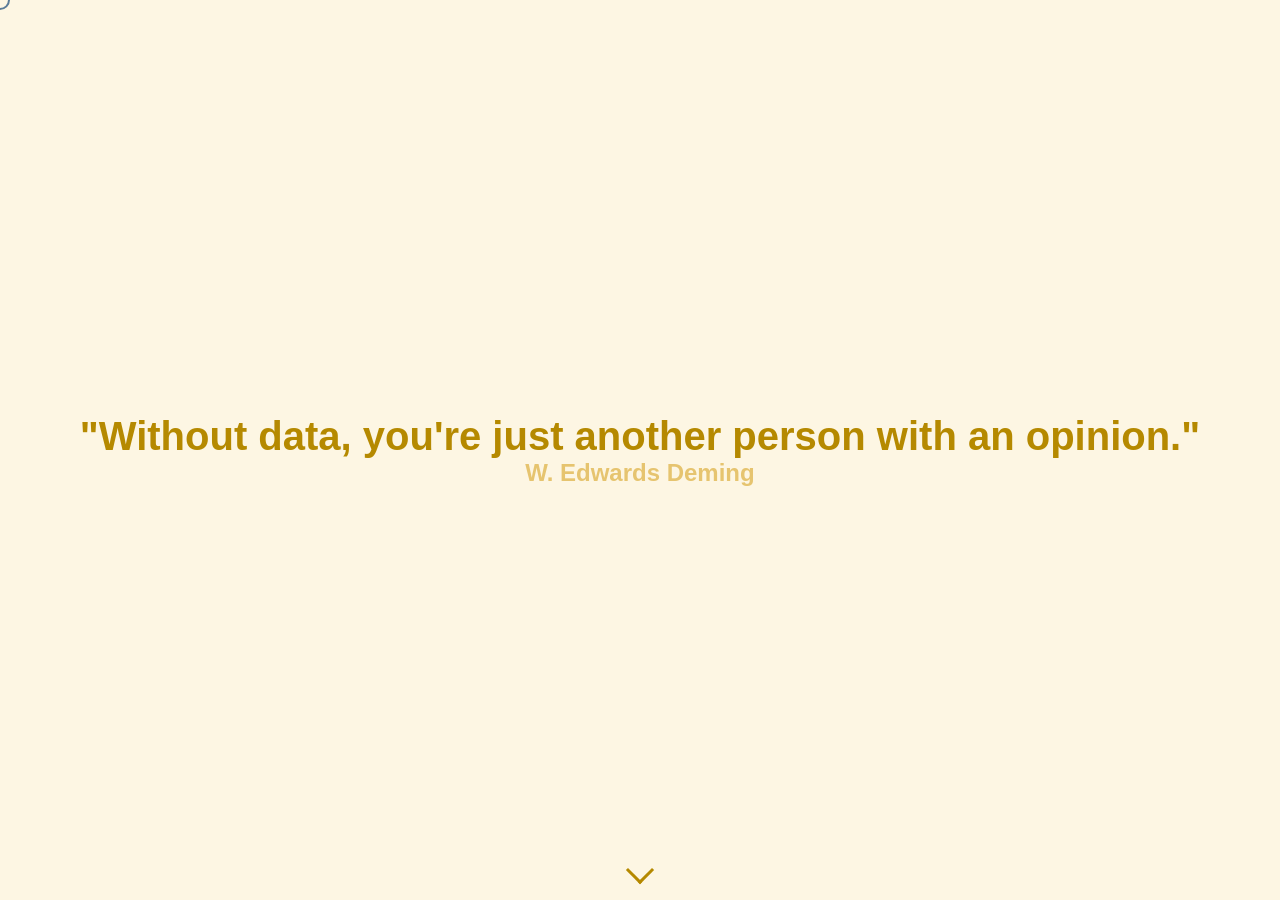
==== commit d57425f7: "added separate resume page and fixed button spacing" ====
--- a/index.html
+++ b/index.html
@@ -12,7 +12,8 @@
     <div id="custom-cursor"></div>
 
     <div id="splash-screen">
-        <h1 class="typing-text">driven by data. powered by personality.</h1>
+        <h1 class="typing-text">"Without data, you're just another person with an opinion."</h1>
+        <h2 style = "color: #e6c46f"> W. Edwards Deming</h2>
         <div class="scroll-indicator">
             <span class="arrow"></span>
         </div>
@@ -33,11 +34,13 @@
                 <h1 class="name">STACY TIANCI CHEN</h1>
                 <h3 class="title">Data Science Major @ Wellesley College</h3>
                 <div class="caption-space">
-                    <p>I bridge the gap between technical complexity and human connection. Whether I'm diving into brain connectivity data or building startup ecosystems, I bring the energy that turns a group of people into a high-functioning team.</p>
+                <p>Welcome. Happy to have you here. This website, my career, the things I'm passionate about, they all stem from a place of wanting to understand the world. I see the world quantitatitively, so I'm hoping you'll allow me to show you a piece of my mind. I currently specialize in big data, machine learning, and leveraging statistical techniques in several fields including sports, biotech, economics, you name it (thank you, Liberal Arts Education). Not only will I give you the numbers, I'll convince you they matter.</p>
                 </div>
                 
                 <div class="action-row">
                     <a href="#projects" class="cta-button">Explore My Work →</a>
+                    <a href="resume.html" class="cta-button">View My Resume →</a>
+
                     <a href="https://www.linkedin.com/in/stacy-chen-b98761b3/" target="_blank" class="linkedin-btn">
                         <i class="fa-brands fa-linkedin"></i> Connect
                     </a>
@@ -74,7 +77,6 @@
             }, 1000);
         });
 
-        // Splash screen scroll logic
         document.querySelector('.scroll-indicator').addEventListener('click', () => {
             const splash = document.querySelector('#splash-screen');
             const main = document.querySelector('#main-content');
--- a/style.css
+++ b/style.css
@@ -21,7 +21,7 @@
         }
 
         a:hover, a:active {
-          color: blueviolet;
+          color: white;
         }
 
         a:hover, .cta-button:hover {
@@ -143,7 +143,6 @@
             to { transform: translateY(-15px); }
         }
 
-        /* Text Side */
         .hero-text-area { flex: 1.5; }
 
         h1.name {
@@ -176,6 +175,7 @@
             border-radius: 30px;
             font-weight: 600;
             transition: 0.3s;
+            margin-bottom: 12px;
         }
         .scroll-indicator {
           position: absolute;
@@ -225,6 +225,42 @@
             animation: twinkle 1s forwards ease-out;
         }
 
+
+
+        .resume-container {
+            max-width: 1000px;
+            width: 100%;
+            margin: 50px auto;
+            padding: 20px;
+            display: flex;
+            flex-direction: column;
+            align-items: center;
+        }
+
+        .resume-header {
+            text-align: center;
+            width: 100%;
+        }
+
+        .pdf-viewer {
+            width: 100%;
+            background: white;
+            box-shadow: 0 10px 30px rgba(0,0,0,0.1);
+            border-radius: 15px;
+            overflow: hidden;
+            border: 1px solid rgba(0,0,0,0.05);
+        }
+
+        .resume-page-active {
+            overflow: auto !important;
+            height: auto !important;
+        }
+
+        @media (max-width: 768px) {
+            .pdf-viewer iframe {
+                height: 500px;
+            }
+        }
         @keyframes twinkle {
             0% { transform: translate(0, 0) scale(1); opacity: 1; }
             100% { transform: translate(var(--x), var(--y)) scale(0); opacity: 0; }
